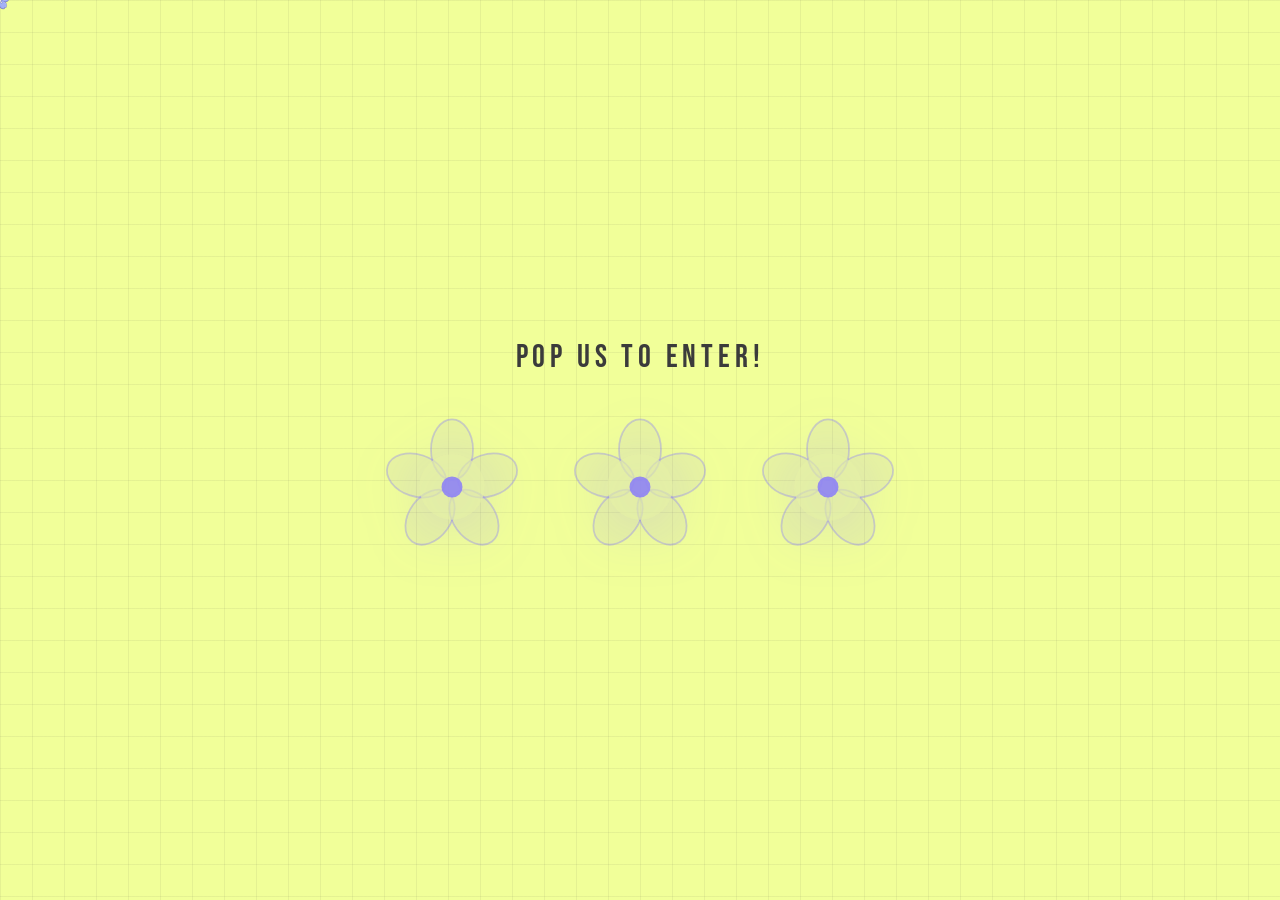
==== index.html @ 77f396ef "add portfolio" ====
<!DOCTYPE html>
<html lang="en">
<head>
  <link rel="icon" type="image/png" href="assets/logo_flower.png">
  <meta charset="UTF-8">
  <meta name="viewport" content="width=device-width, initial-scale=1.0, viewport-fit=cover">
  <title>Celine Tran</title>
  <link href="https://fonts.googleapis.com/css2?family=Bebas+Neue&family=Space+Grotesk:wght@300;400;500;600&display=swap" rel="stylesheet">
  <link rel="stylesheet" href="css/styles.css">
</head>
<body>
  <div id="cursor"></div>

  <div id="loader">
    <div class="loader-inner">
      <p class="loader-hint">pop us to enter!</p>
      <div class="balloons">

        <div class="balloon-wrap" data-index="0">
          <div class="balloon" id="b0">
            <svg viewBox="0 0 120 120" xmlns="http://www.w3.org/2000/svg">
              <g transform="translate(60,60)">
                <ellipse cx="0" cy="-32" rx="18" ry="26" fill="rgba(131,117,255,0.08)" stroke="rgba(131,117,255,0.35)" stroke-width="1.5"/>
                <ellipse cx="0" cy="-32" rx="18" ry="26" fill="rgba(131,117,255,0.08)" stroke="rgba(131,117,255,0.35)" stroke-width="1.5" transform="rotate(72)"/>
                <ellipse cx="0" cy="-32" rx="18" ry="26" fill="rgba(131,117,255,0.08)" stroke="rgba(131,117,255,0.35)" stroke-width="1.5" transform="rotate(144)"/>
                <ellipse cx="0" cy="-32" rx="18" ry="26" fill="rgba(131,117,255,0.08)" stroke="rgba(131,117,255,0.35)" stroke-width="1.5" transform="rotate(216)"/>
                <ellipse cx="0" cy="-32" rx="18" ry="26" fill="rgba(131,117,255,0.08)" stroke="rgba(131,117,255,0.35)" stroke-width="1.5" transform="rotate(288)"/>
                <circle cx="0" cy="0" r="28" fill="rgba(230,242,166,0.6)"/>
                <circle cx="0" cy="0" r="9" fill="rgba(131,117,255,0.8)"/>
              </g>
            </svg>
          </div>
          <div class="burst" id="burst0"></div>
        </div>

        <div class="balloon-wrap" data-index="1">
          <div class="balloon" id="b1">
            <svg viewBox="0 0 120 120" xmlns="http://www.w3.org/2000/svg">
              <g transform="translate(60,60)">
                <ellipse cx="0" cy="-32" rx="18" ry="26" fill="rgba(131,117,255,0.08)" stroke="rgba(131,117,255,0.35)" stroke-width="1.5"/>
                <ellipse cx="0" cy="-32" rx="18" ry="26" fill="rgba(131,117,255,0.08)" stroke="rgba(131,117,255,0.35)" stroke-width="1.5" transform="rotate(72)"/>
                <ellipse cx="0" cy="-32" rx="18" ry="26" fill="rgba(131,117,255,0.08)" stroke="rgba(131,117,255,0.35)" stroke-width="1.5" transform="rotate(144)"/>
                <ellipse cx="0" cy="-32" rx="18" ry="26" fill="rgba(131,117,255,0.08)" stroke="rgba(131,117,255,0.35)" stroke-width="1.5" transform="rotate(216)"/>
                <ellipse cx="0" cy="-32" rx="18" ry="26" fill="rgba(131,117,255,0.08)" stroke="rgba(131,117,255,0.35)" stroke-width="1.5" transform="rotate(288)"/>
                <circle cx="0" cy="0" r="28" fill="rgba(230,242,166,0.6)"/>
                <circle cx="0" cy="0" r="9" fill="rgba(131,117,255,0.8)"/>
              </g>
            </svg>
          </div>
          <div class="burst" id="burst1"></div>
        </div>

        <div class="balloon-wrap" data-index="2">
          <div class="balloon" id="b2">
            <svg viewBox="0 0 120 120" xmlns="http://www.w3.org/2000/svg">
              <g transform="translate(60,60)">
                <ellipse cx="0" cy="-32" rx="18" ry="26" fill="rgba(131,117,255,0.08)" stroke="rgba(131,117,255,0.35)" stroke-width="1.5"/>
                <ellipse cx="0" cy="-32" rx="18" ry="26" fill="rgba(131,117,255,0.08)" stroke="rgba(131,117,255,0.35)" stroke-width="1.5" transform="rotate(72)"/>
                <ellipse cx="0" cy="-32" rx="18" ry="26" fill="rgba(131,117,255,0.08)" stroke="rgba(131,117,255,0.35)" stroke-width="1.5" transform="rotate(144)"/>
                <ellipse cx="0" cy="-32" rx="18" ry="26" fill="rgba(131,117,255,0.08)" stroke="rgba(131,117,255,0.35)" stroke-width="1.5" transform="rotate(216)"/>
                <ellipse cx="0" cy="-32" rx="18" ry="26" fill="rgba(131,117,255,0.08)" stroke="rgba(131,117,255,0.35)" stroke-width="1.5" transform="rotate(288)"/>
                <circle cx="0" cy="0" r="29" fill="rgba(230,242,166,0.6)"/>
                <circle cx="0" cy="0" r="9" fill="rgba(131,117,255,0.8)"/>
              </g>
            </svg>
          </div>
          <div class="burst" id="burst2"></div>
        </div>

      </div>
    </div>

  <script src="js/main.js"></script>

</body>
</html>
---- css/styles.css ----
/* ============================================================
   CELINE TRAN — PORTFOLIO 2026
   styles.css — Shared Design System
   ============================================================ */

/* ── TOKENS ── */
:root {
  --brand1:  #8375FF;
  --brand2:  #E6F2A6;
  --brand3:  rgba(241,255,153,0.98);
  --light1:  #FFFFFF;
  --light2:  #F1FF99;
  --light3:  #EDEDF7;
  --light4:  #f8fcde;
  --dark1:   #3B3B3B;
  --dark2:   #7A7A7A;
  --bg:      #FAFAFA;
  --bebas:   'Bebas Neue', sans-serif;
  --grotesk: 'Space Grotesk', sans-serif;
  --radius:  100px;
  --gutter:  28px;
  --margin:  56px;
}

#elastic-canvas {
  position: absolute;
  inset: 0;
  width: 100%;
  height: 100%;
  pointer-events: none;
  z-index: 0;
}

/* ── RESET ── */
*, *::before, *::after { box-sizing: border-box; margin: 0; padding: 0; }
html { scroll-behavior: smooth; }
body {
  position: relative;
  min-height: 100vh;
  font-family: var(--grotesk);
  background: var(--bg);
  background-color: var(--light4);
  background-image:
    linear-gradient(rgba(59,59,59,0.07) 1px, transparent 1px),
    linear-gradient(90deg, rgba(59,59,59,0.07) 1px, transparent 1px);
  background-size: 32px 32px;
  color: var(--dark1);
  -webkit-font-smoothing: antialiased;
  cursor:none;
  overflow-x: hidden;
}

a, button, input, textarea, select, label {
  cursor: none;
}

/* ── CURSOR ── */
#cursor {
  display: none; /* hidden by default */
  position: fixed;
  top: 0; left: 0;
  width: 32px; height: 32px;
  pointer-events: none;
  z-index: 9999;
  transform: translate(-50%, -50%);
  background-image: url('../assets/cursor_flower.png');
  background-size: contain;
  background-repeat: no-repeat;
  background-position: center;
  transition: width  0.2s cubic-bezier(0.34,1.56,0.64,1),
              height 0.2s cubic-bezier(0.34,1.56,0.64,1);
}

@media (pointer: fine) {
  body, a, button, input, textarea, select, label {
    cursor: none;
  }
  #cursor { display: block; }
  #cursor.hover { width: 48px; height: 48px; }
  #cursor.press { width: 20px; height: 20px;
    transition: width  0.15s cubic-bezier(0.34,1.56,0.64,1),
                height 0.15s cubic-bezier(0.34,1.56,0.64,1); }
}

/* ── NAV ── */
nav {
  position: fixed;
  top: 0; left: 0; right: 0;
  z-index: 200;
  height: 4em;
  display: flex;
  align-items: center;
  padding: 0 var(--margin);
  background: #f8fcde;
  backdrop-filter: blur(12px);
  -webkit-backdrop-filter: blur(12px);
  border-bottom: 1px solid rgba(59,59,59,0.08);
  transition: background 0.3s ease;
   padding-top: env(safe-area-inset-top);
}
nav.scrolled {
  background: var(--brand3);
  box-shadow: 0 2px 20px rgba(59,59,59,0.06);
  -webkit-backdrop-filter: none; /* ADD THIS */
  backdrop-filter: none;         /* ADD THIS */
}
.nav-inner {
  width: 100%;
  display: flex;
  align-items: center;
  justify-content: space-between;
}
.nav-left  { display: flex; gap: var(--gutter); }
.nav-right { display: flex; gap: var(--gutter); }
.nav-logo {
  font-family: var(--bebas);
  font-size: 3em;
  font-weight: 500;
  letter-spacing: 0.12em;
  color: var(--dark1);
  text-decoration: none;
  position: absolute;
  left: 50%;
  transform: translateX(-50%);
}
.nav-link {
  font-family: var(--bebas);
  font-size: 2em;
  letter-spacing: 0.12em;
  color: var(--dark2);
  text-decoration: none;
  position: relative;
  transition: color 0.2s ease;
}
.nav-link::after {
  content: '';
  position: absolute;
  bottom: -2px; left: 0; right: 0;
  height: 1.5px;
  background: var(--brand1);
  transform: scaleX(0);
  transform-origin: left;
  transition: transform 0.2s cubic-bezier(0.34,1.56,0.64,1);
}
.nav-link:hover,
.nav-link.active           { color: var(--brand1); }
.nav-link:hover::after,
.nav-link.active::after    { transform: scaleX(1); }

/* ── HAMBURGER ── */
.hamburger {
  display: none;
  flex-direction: column;
  gap: 5px;
  background: none;
  border: none;
  padding: 4px;
  cursor: none;
  z-index: 200;
  position: relative;
}

@media (max-width: 1279px) {
  .hamburger {
    position: relative;
    z-index: 200;
  }
}

.hamburger span {
  display: block;
  width: 22px; height: 2px;
  background: var(--dark1);
  border-radius: 2px;
  transition: all 0.3s ease;
}
.hamburger.open span:nth-child(1) { transform: translateY(7px) rotate(45deg); }
.hamburger.open span:nth-child(2) { opacity: 0; }
.hamburger.open span:nth-child(3) { transform: translateY(-7px) rotate(-45deg); }

/* ── MOBILE MENU ── */
.mobile-menu {
  position: fixed;
  inset: 0;
  background: rgba(241,255,153,0.92); /* matches nav default */
  backdrop-filter: blur(12px);
  -webkit-backdrop-filter: blur(12px);
  z-index: 150; /* below hamburger z-index of 200 */
  display: flex;
  flex-direction: column;
  align-items: center;
  justify-content: center;
  gap: 32px;
  opacity: 0;
  pointer-events: none;
  transform: translateX(100%);
  transition: opacity 0.3s ease,
              transform 0.3s ease;
}
.mobile-menu.open {
  opacity: 1;
  pointer-events: all;
  transform: translateX(0);
}

.mobile-menu .close-btn {
  display: none;
}

.mobile-nav-link {
  font-family: var(--bebas);
  font-size: 40px;
  letter-spacing: 0.05em;
  color: var(--dark1);
  text-decoration: none;
  transition: color 0.2s ease;
}
.mobile-nav-link.active,
.mobile-nav-link:hover { color: var(--brand1); }

/* ── BUTTONS ── */
.btn {
  display: inline-flex;
  align-items: center;
  justify-content: center;
  gap: 8px;
  font-family: var(--grotesk);
  font-size: 13px;
  font-weight: 500;
  border: 2px solid transparent;
  border-radius: var(--radius);
  padding: 10px 24px;
  text-decoration: none;
  cursor: none;
  letter-spacing: 0.03em;
  transition: transform 0.2s cubic-bezier(0.34,1.56,0.64,1),
              box-shadow 0.2s cubic-bezier(0.34,1.56,0.64,1),
              filter 0.2s ease,
              background 0.2s ease;
}
.btn:hover  { transform: scale(1.06); filter: brightness(1.08); }
.btn:active { transform: scale(0.95);
  transition: transform 0.15s cubic-bezier(0.34,1.56,0.64,1); }

.btn-primary  { background: var(--brand1); color: white; border-color: var(--brand1); }
.btn-primary:hover  { box-shadow: 0 0 0 5px rgba(131,117,255,0.2), 0 8px 20px rgba(131,117,255,0.3); }
.btn-secondary { background: transparent; color: var(--brand1); border-color: var(--brand1); }
.btn-secondary:hover { background: var(--light3); box-shadow: 0 0 0 4px rgba(131,117,255,0.1); }
.btn-ghost { background: transparent; color: var(--dark2); border-color: #ddd; }
.btn-ghost:hover { color: var(--brand1); border-color: var(--brand1); }

/* ── CARDS ── */
.card {
  background: var(--light1);
  border-radius: 16px;
  overflow: hidden;
  border: 0.5px solid rgba(59,59,59,0.08);
  cursor: none;
  text-decoration: none;
  display: block;
  margin-bottom: var(--gutter);
  transform-style: preserve-3d;
  will-change: transform;
  transition: transform 0.3s ease, box-shadow 0.3s ease;
}
.card:hover { box-shadow: 0 24px 48px rgba(131,117,255,0.15); }
.card-thumb {
  aspect-ratio: 16/9;
  display: flex;
  align-items: center;
  justify-content: center;
  overflow: hidden;
  position: relative;
}
.card-thumb.v1 { background: linear-gradient(135deg, #EDEDF7, #E6F2A6); }
.card-thumb.v2 { background: linear-gradient(135deg, #E6F2A6, #F1FF99); }
.card-thumb.v3 { background: linear-gradient(135deg, #F1FF99, #EDEDF7); }
.card-thumb.v4 { background: linear-gradient(135deg, #EDEDF7, rgba(131,117,255,0.2)); }
.card-thumb-placeholder {
  font-family: var(--bebas);
  font-size: 13px;
  letter-spacing: 0.15em;
  color: var(--dark2);
  opacity: 0.5;
}
.card-thumb-overlay {
  position: absolute;
  inset: 0;
  background: rgba(131,117,255,0.1);
  opacity: 0;
  transition: opacity 0.3s ease;
}
.card:hover .card-thumb-overlay { opacity: 1; }
.card-body    { padding: 20px; }
.card-tag     { font-family: var(--grotesk); font-size: 10px; letter-spacing: 0.15em; text-transform: uppercase; color: var(--brand1); margin-bottom: 8px; }
.card-title   { font-family: var(--bebas); font-size: 22px; letter-spacing: 0.03em; color: var(--dark1); margin-bottom: 8px; line-height: 1.1; }
.card-desc    { font-family: var(--grotesk); font-size: 13px; color: var(--dark2); line-height: 1.6; }

/* ── PROJECT MODAL ── */
.project-modal {
  position: fixed; inset: 0;
  background: rgba(59,59,59,0.5);
  z-index: 500;
  display: flex; align-items: center; justify-content: center;
  padding: 24px;
  opacity: 0;
  pointer-events: none;
  transition: opacity 0.3s ease;
}
.project-modal.open { opacity: 1; pointer-events: all; }
.modal-box {
  background: white;
  border-radius: 16px;
  max-width: 720px; width: 100%;
  max-height: 85vh;
  overflow-y: auto;
  position: relative;
  transform: scale(0.92);
  transition: transform 0.3s cubic-bezier(0.34,1.56,0.64,1);
}
.project-modal.open .modal-box { transform: scale(1); }
.modal-thumb {
  aspect-ratio: 16/9; width: 100%;
  border-radius: 16px 16px 0 0;
  display: flex; align-items: center; justify-content: center;
}
.modal-thumb-text { font-family: var(--bebas); font-size: 16px; letter-spacing: 0.15em; color: var(--dark2); opacity: 0.5; }
.modal-content    { padding: 32px; }
.modal-tag        { font-family: var(--grotesk); font-size: 11px; letter-spacing: 0.15em; text-transform: uppercase; color: var(--brand1); margin-bottom: 8px; }
.modal-title      { font-family: var(--bebas); font-size: 36px; letter-spacing: 0.02em; margin-bottom: 20px; line-height: 1; }
.modal-section-label {
  font-family: var(--grotesk); font-size: 10px; letter-spacing: 0.2em; text-transform: uppercase;
  color: var(--brand1); margin-bottom: 8px; margin-top: 24px;
  padding-bottom: 8px; border-bottom: 1px solid var(--light3);
}
.modal-text  { font-family: var(--grotesk); font-size: 14px; color: var(--dark2); line-height: 1.7; margin-bottom: 16px; }
.modal-close {
  position: absolute; top: 16px; right: 16px;
  width: 36px; height: 36px; border-radius: 50%;
  background: rgba(255,255,255,0.9); border: 1px solid var(--light3);
  cursor: none; display: flex; align-items: center; justify-content: center;
  font-size: 18px; color: var(--dark1); line-height: 1;
  transition: background 0.2s ease;
}
.modal-close:hover { background: var(--light3); }

/* ── TOOLTIP ── */
.has-tooltip { position: relative; }
.tooltip {
  position: absolute;
  bottom: calc(100% + 8px); left: 50%;
  transform: translateX(-50%) translateY(4px);
  background: var(--dark1); color: white;
  font-family: var(--grotesk); font-size: 11px;
  padding: 4px 10px; border-radius: 4px;
  white-space: nowrap; opacity: 0; pointer-events: none;
  transition: opacity 0.2s ease, transform 0.2s ease;
}
.tooltip::after {
  content: ''; position: absolute;
  top: 100%; left: 50%; transform: translateX(-50%);
  border: 4px solid transparent; border-top-color: var(--dark1);
}
.has-tooltip:hover .tooltip { opacity: 1; transform: translateX(-50%) translateY(0); }

/* ── SECTION SHARED ── */
.section-eyebrow {
  font-family: var(--grotesk); font-size: 10px;
  letter-spacing: 0.25em; text-transform: uppercase;
  color: var(--brand1); margin-bottom: 8px;
}
.section-title {
  font-family: var(--bebas);
  font-size: clamp(32px, 5vw, 100px);
  letter-spacing: 0.02em; color: var(--dark1); line-height: 1;
}



/* ── FOOTER ── */
footer {
  position: relative;
  z-index: 1;
  background: var(--dark1);
  padding: 40px var(--margin);
  display: flex; justify-content: space-between;
  align-items: center; flex-wrap: wrap; gap: 16px;
}
.footer-logo  { font-family: var(--bebas); font-size: 20px; letter-spacing: 0.12em; color: rgba(255,255,255,0.5); }
.footer-copy  { font-family: var(--grotesk); font-size: 11px; color: rgba(255,255,255,0.25); letter-spacing: 0.08em; }
.footer-links { display: flex; gap: 24px; }
.footer-link  {
  font-family: var(--grotesk); font-size: 11px;
  letter-spacing: 0.1em; text-transform: uppercase;
  color: rgba(255,255,255,0.35); text-decoration: none;
  cursor: none; transition: color 0.2s ease;
}
.footer-link:hover { color: var(--brand2); }

/* ── ANIMATIONS ── */
@keyframes fadeUp {
  from { opacity: 0; transform: translateY(24px); }
  to   { opacity: 1; transform: translateY(0); }
}
@keyframes blink {
  0%,100% { opacity: 1; } 50% { opacity: 0; }
}
@keyframes scrollPulse {
  0%,100% { width: 40px; opacity: 0.4; }
  50%     { width: 60px; opacity: 1; }
}
.fade-up {
  opacity: 0; transform: translateY(24px);
  transition: opacity 0.5s ease,
              transform 0.5s cubic-bezier(0.34,1.56,0.64,1);
}
.fade-up.visible { opacity: 1; transform: translateY(0); }

/* ════════════════════════
   PAGE: HOME (home.html)
═══════════════════════════ */
.page-wrap {
  position: relative;
  min-height: 100%;
}

.page-decos {
  position: absolute;
  inset: 0;
  pointer-events: none;
  z-index: 0;
  overflow: hidden;
}

.deco { position: absolute; border-radius: 50%; pointer-events: none; }
.deco-1 { width:600px; height:600px; background:radial-gradient(circle,rgba(131,117,255,0.25) 0%,transparent 70%); top:0; right:-150px; }
.deco-2 { width:500px; height:500px; background:radial-gradient(circle,rgba(219, 235, 133, 0.45) 0%,transparent 70%); top:15%; left:-100px; }
.deco-3 { width:500px; height:500px; background:radial-gradient(circle,rgba(131,117,255,0.22) 0%,transparent 70%); top:35%; right:5%; }
.deco-4 { width:500px; height:500px; background:radial-gradient(circle,rgba(230,242,166,0.40) 0%,transparent 70%); top:55%; left:10%; }
.deco-5 { width:500px; height:500px; background:radial-gradient(circle,rgba(131,117,255,0.22) 0%,transparent 70%); top:70%; right:-100px; }
.deco-6 { width:500px; height:500px; background:radial-gradient(circle,rgba(230,242,166,0.45) 0%,transparent 70%); top:88%; left:5%; }

.hero {
  min-height: 100vh;
  overflow: visible;
  display: flex; 
  flex-direction: column; 
  justify-content: center;
  padding: 80px var(--margin) 60px;
  position: relative; 
  background: transparent;
  
}


.hero-eyebrow       { font-family:var(--grotesk);font-size:1.5dm;letter-spacing:0.25em;text-transform:uppercase;color:var(--brand1);margin-bottom:20px;opacity:0;animation:fadeUp 0.6s ease forwards 0.2s; }
.hero-headline      { font-family:var(--bebas);font-size:clamp(3em,10vw,10em);line-height:0.95;letter-spacing:0.01em;color:var(--dark1);margin-bottom:20px;opacity:0;animation:fadeUp 0.6s ease forwards 0.35s; }
.hero-headline .typewriter { color:var(--brand1);display:inline-block;min-width:200px; }
.hero-headline .typewriter::after { content:'|';animation:blink 0.7s step-end infinite;color:var(--brand1);margin-left:2px; }
.hero-sub           { font-family:var(--grotesk);font-size:16px;line-height:1.7;color:var(--dark2);max-width:480px;margin-bottom:48px;opacity:0;animation:fadeUp 0.6s ease forwards 0.5s; }
.hero-actions       { display:flex;gap:16px;align-items:center;flex-wrap:wrap;opacity:0;animation:fadeUp 0.6s ease forwards 0.65s; }
.hero-scroll {
  position: absolute;
  bottom: 20px;
  left: 0;
  right: 0;
  margin: 0 auto;
  width: fit-content;
  display: flex;
  flex-direction: column;
  align-items: center;
  gap: 8px;
  font-family: var(--grotesk);
  font-size: 10px;
  letter-spacing: 0.2em;
  text-transform: uppercase;
  color: var(--dark2);
  opacity: 0;
  animation: fadeUp 0.6s ease forwards 0.9s;
  white-space: nowrap;
}

@keyframes scrollPulse {
  0%, 100% { opacity: 0.3; transform: scaleY(1); }
  50%       { opacity: 1;   transform: scaleY(1.2); }
}

.scroll-arrow {
  color: var(--dark2);
  animation: bounceDown 1.5s ease-in-out infinite;
}

@keyframes bounceDown {
  0%, 100% { transform: translateY(0); }
  50%       { transform: translateY(5px); }
}

.section-header     { padding:80px var(--margin) 48px; background:transparent; }
.projects-grid      { padding:0 var(--margin) 100px; background:transparent; }
.grid-staggered     { display:grid;grid-template-columns:1fr 1fr;gap:var(--gutter);position:relative; }
.grid-staggered .card-col-right { margin-top: calc(var(--gutter) * 8); }

/* ════════════════════════
   PAGE: WORK (work.html)
═══════════════════════════ */
.work-header {
  z-index: 2;   
  isolation: isolate;
  background: var(--brand1);
  padding: 50px var(--margin) 60px;
  position: relative; 
  overflow: hidden;
}

.work-header .section-eyebrow { color: var(--dark1); }
.work-header .section-title   { color:var(--brand2); }
.work-header p { font-family:var(--grotesk);font-size:15px;color:rgba(255,255,255,0.55);max-width:480px;line-height:1.7;margin-top:20px; }
.work-grid       { padding:60px var(--margin) 100px; }
.work-grid-inner { display:grid;grid-template-columns:1fr 1fr;gap:var(--gutter); }

/* ════════════════════════
   PAGE: ABOUT (about.html)
═══════════════════════════ */
.about-hero { 
  background: var(--light2);
  padding: 80px var(--margin);
  display: grid;
  gap: 60px;
  position: relative; 
  align-items: center;
  grid-template-columns: 320px 1fr;
}
@media (max-width: 639px) {
  .about-hero { grid-template-columns:1fr; }
}
.about-photo-wrap {
   position: relative;
  z-index: 2;
  width: 100%;
  max-width: 320px;
  margin: 0 auto;
  flex-shrink: 0;
}

.about-photo {
  width: 100%;
  height: auto;
  border-radius: 16px;
  display: block;
}

.about-text {
  position: relative;
  z-index: 2;
}

.about-text .section-eyebrow { margin-bottom:12px; }
.about-text .section-title   { margin-bottom:24px; }
.about-bio    { font-family:var(--grotesk);font-size:15px;color:var(--dark2);line-height:1.8;margin-bottom:20px; }
.about-actions{ display:flex;gap:16px;margin-top:32px;flex-wrap:wrap; }
.about-body   { padding:80px var(--margin) 100px; }
.about-grid   { display:grid;grid-template-columns:1fr 1fr;gap:60px;margin-bottom:80px; }
.about-section-label { font-family:var(--bebas);font-size:28px;letter-spacing:0.03em;color:var(--dark1);margin-bottom:24px;padding-bottom:12px;border-bottom:2px solid var(--brand1); }
.skill-list { list-style:none;display:flex;flex-wrap:wrap;gap:10px; position: relative; }
.skill-tag  { font-family:var(--grotesk);font-size:12px;font-weight:500;padding:6px 14px;border-radius:var(--radius);background:var(--light3);color:var(--dark1);border:1px solid transparent;transition:all 0.2s ease; }
.skill-tag:hover { background:var(--brand1);color:white; }
.edu-item   { margin-bottom:20px;padding-bottom:20px;border-bottom:1px solid var(--brand1); }
.edu-item:last-child { border-bottom:none; }
.edu-year   { font-family:var(--grotesk);font-size:11px;letter-spacing:0.15em;color:var(--brand1);text-transform:uppercase;margin-bottom:4px; }
.edu-title  { font-family:var(--bebas);font-size:18px;letter-spacing:0.03em;color:var(--dark1);margin-bottom:2px; }
.edu-place  { font-family:var(--grotesk);font-size:13px;color:var(--dark2); }
.statement-block {
  background:var(--dark1); border-radius:16px; padding:48px;
  position:relative; overflow:hidden; margin-bottom:60px;
  width: 100%;    
  max-width: 100%; 
}
.statement-block::before {
  content:'"'; position:absolute; font-family:var(--bebas); font-size:240px;
  color:rgba(255,255,255,0.04); top:-40px;left:24px; line-height:1; pointer-events:none;
}
.statement-text { font-family:var(--grotesk);font-size:18px;color:rgba(255,255,255,0.85);line-height:1.8;max-width:100%;position:relative;z-index:1; }
.statement-attr { font-family:var(--grotesk);font-size:11px;letter-spacing:0.2em;text-transform:uppercase;color:var(--brand2);margin-top:24px; }

/* ════════════════════════════
   PAGE: CREATIVE (creative.html)
══════════════════════════════ */
 .creative-header .section-eyebrow
  {
    color: var(--brand1);
  }
.creative-header { 
  overflow: hidden;
   position: relative;
  z-index: 1;
  background:var(--brand2);
  padding:50px var(--margin) 60px; }
  .creative-header .section-eyebrow,
.creative-header .section-title,
.creative-header p {
  position: relative;
  z-index: 2;
}
.creative-header .section-title { color:var(--dark1); }
.creative-header p { font-family:var(--grotesk);font-size:15px;color:var(--dark1);opacity:0.7;max-width:480px;line-height:1.7;margin-top:20px; }
.creative-grid { padding:60px var(--margin) 100px;display:grid;grid-template-columns:repeat(3,1fr);gap:var(--gutter); }
.creative-card { background:white;border-radius:16px;overflow:hidden;border:0.5px solid rgba(59,59,59,0.08);cursor:none;text-decoration:none;display:block;transition:transform 0.3s ease,box-shadow 0.3s ease; }
.creative-card:hover { transform:translateY(-4px);box-shadow:0 16px 32px rgba(59,59,59,0.1); }
.creative-thumb { aspect-ratio:4/3;display:flex;align-items:center;justify-content:center; }
.creative-thumb.ct1 { background:linear-gradient(135deg,#EDEDF7,#E6F2A6); }
.creative-thumb.ct2 { background:linear-gradient(135deg,#F1FF99,#EDEDF7); }
.creative-thumb.ct3 { background:linear-gradient(135deg,#E6F2A6,rgba(131,117,255,0.15)); }
.creative-thumb.ct4 { background:linear-gradient(135deg,rgba(131,117,255,0.1),#F1FF99); }
.creative-thumb.ct5 { background:linear-gradient(135deg,#EDEDF7,#F1FF99); }
.creative-thumb.ct6 { background:linear-gradient(135deg,#E6F2A6,#EDEDF7); }
.creative-thumb span { font-family:var(--bebas);font-size:12px;letter-spacing:0.15em;color:var(--dark2);opacity:0.5; }
.creative-body { padding:16px 20px 20px; }
.creative-tag   { font-family:var(--grotesk);font-size:10px;letter-spacing:0.15em;text-transform:uppercase;color:var(--brand1);margin-bottom:6px; }
.creative-title { font-family:var(--bebas);font-size:18px;letter-spacing:0.03em;color:var(--dark1); }

.contact-hero-text {
  position: relative;
  z-index: 2;
}
/* ════════════════════════════
   PAGE: CONTACT (contact.html)
══════════════════════════════ */
.contact-hero {
  background:var(--brand1);
  padding:80px var(--margin) 60px;
  position:relative; overflow:hidden;
}
.contact-hero::before {
  content:'';position:absolute;width:500px;height:500px;border-radius:50%;
  background:radial-gradient(circle,rgba(255,255,255,0.08) 0%,transparent 70%);
  top:-100px;right:-100px;
}
.contact-hero .section-eyebrow { color:rgba(255,255,255,0.6); }
.contact-hero .section-title   { color:white; }
.contact-hero p { font-family:var(--grotesk);font-size:15px;color:rgba(255,255,255,0.65);max-width:420px;line-height:1.7;margin-top:20px; }
.contact-body {
  padding: 80px var(--margin) 100px;
  display: flex;
  flex-direction: column;
  max-width: 600px;
}
.contact-form-title { font-family:var(--bebas);font-size:28px;letter-spacing:0.03em;color:var(--dark1);margin-bottom:32px; }
.form-group  { display:flex;flex-direction:column;gap:6px;margin-bottom:20px; }
.form-label  { font-family:var(--grotesk);font-size:10px;letter-spacing:0.15em;text-transform:uppercase;color:var(--dark2);font-weight:500; }
.form-input,
.form-textarea {
  font-family:var(--grotesk);font-size:14px;padding:12px 16px;
  background:white;color:var(--dark1);border:1.5px solid #ddd;
  border-radius:8px;outline:none;width:100%;
  transition:border-color 0.15s ease,box-shadow 0.15s ease;
}
.form-input:focus,
.form-textarea:focus { border-color:var(--brand1);box-shadow:0 0 0 3px rgba(131,117,255,0.15); }
.form-textarea { resize:vertical;min-height:140px; }
.form-success { display:none;padding:16px 20px;background:rgba(131,117,255,0.08);border:1px solid var(--brand1);border-radius:8px;font-family:var(--grotesk);font-size:13px;color:var(--brand1);margin-top:16px; }
.contact-info-title { font-family:var(--bebas);font-size:28px;letter-spacing:0.03em;margin-bottom:32px; }
.contact-link-item { display:flex;align-items:center;gap:16px;padding:16px 0;border-bottom:1px solid var(--light3);text-decoration:none;color:var(--dark1);transition:color 0.2s ease;cursor:none; }
.contact-link-item:hover { color:var(--brand1); }
.contact-link-icon { width:40px;height:40px;border-radius:50%;background:var(--light3);display:flex;align-items:center;justify-content:center;flex-shrink:0;transition:background 0.2s ease; }
.contact-link-item:hover .contact-link-icon { background:var(--brand1); }
.contact-link-icon svg { width:18px;height:18px;stroke:var(--dark1);fill:none;stroke-width:1.5;stroke-linecap:round;stroke-linejoin:round;transition:stroke 0.2s ease; }
.contact-link-item:hover .contact-link-icon svg { stroke:white; }
.contact-link-label { font-family:var(--grotesk);font-size:11px;letter-spacing:0.1em;text-transform:uppercase;color:var(--dark2);margin-bottom:2px; }
.contact-link-value { font-family:var(--grotesk);font-size:14px;font-weight:500; }

/* ── RESPONSIVE ── */
@media (max-width: 1279px) {
  :root { --margin:20px; --gutter:20px; }
  .nav-left, .nav-right { display:none; }
  .hamburger { display:flex; }
  .nav-logo  { position:static; transform:none; }
  .nav-inner { justify-content:space-between; }
  .contact-body { grid-template-columns:1fr; gap:48px; }
  .creative-grid { grid-template-columns:1fr 1fr; }
}
@media (max-width: 639px) {
  :root { --margin:16px; --gutter:16px; }
  .grid-staggered { grid-template-columns:1fr; }
  .grid-staggered .card-col-right { margin-top:0; }
  .work-grid-inner { grid-template-columns:1fr; }
  .about-grid  { grid-template-columns:1fr; gap:40px; }
  .creative-grid { grid-template-columns:1fr; }
  .hero-headline { font-size:52px; }
  .statement-block { padding:32px 24px; }
  .statement-text  { font-size:15px; }
  footer { flex-direction:column; align-items:flex-start; gap:12px; }
}

/* ── LOADER ── */
#loader {
  position: fixed;
  inset: 0;
  background-color: var(--light2);
  background-image:
    linear-gradient(rgba(59,59,59,0.07) 1px, transparent 1px),
    linear-gradient(90deg, rgba(59,59,59,0.07) 1px, transparent 1px);
  background-size: 32px 32px;
  z-index: 9000;
  display: flex;
  align-items: center;
  justify-content: center;
  transition: opacity 0.6s ease, visibility 0.6s ease;
}
#loader.hidden {
  opacity: 0;
  visibility: hidden;
  pointer-events: none;
}
.loader-inner {
  display: flex;
  flex-direction: column;
  align-items: center;
  gap: 40px;
}
.loader-hint {
  font-family: var(--bebas);
  font-size: 2em;
  letter-spacing: 0.15em;
  color: var(--dark1);
  text-transform: uppercase;
  animation: fadeUp 0.6s ease forwards;
}
.balloons {
  display: flex;
  align-items: flex-end;
  gap: 48px;
}
.balloon-wrap {
  display: flex;
  flex-direction: column;
  align-items: center;
  position: relative;
}
.balloon {
  width: 140px;
  cursor: none;
  animation: floatBalloon 3s ease-in-out infinite;
  transition: transform 0.1s ease;
  filter: drop-shadow(0 8px 24px rgba(131,117,255,0.25));
}
.balloon-wrap:nth-child(2) .balloon { animation-delay: -1s; }
.balloon-wrap:nth-child(3) .balloon { animation-delay: -2s; }
.balloon:hover { transform: scale(1.08); filter: drop-shadow(0 12px 32px rgba(131,117,255,0.4)); }
.balloon:active { transform: scale(0.95); }
.string {
  width: 2px;
  height: 80px;
  background: linear-gradient(to bottom, #8375FF, rgba(131,117,255,0.2));
  border-radius: 2px;
  animation: swayString 3s ease-in-out infinite;
  transform-origin: top center;
}
.balloon-wrap:nth-child(2) .string { animation-delay: -1s; }
.balloon-wrap:nth-child(3) .string { animation-delay: -2s; }

.balloon.popped {
  animation: none;
  visibility: hidden;
}
.string.popped {
  visibility: hidden;
}

/* Burst particles */
.burst {
  position: absolute;
  top: 50%;
  left: 50%;
  transform: translate(-50%, -50%);
  pointer-events: none;
}
.burst-particle {
  position: absolute;
  width: 10px;
  height: 10px;
  border-radius: 50%;
  animation: burstOut 0.5s ease-out forwards;
}

@keyframes floatBalloon {
  0%, 100% { transform: translateY(0) rotate(-2deg); }
  50%       { transform: translateY(-20px) rotate(2deg); }
}
@keyframes swayString {
  0%, 100% { transform: skewX(-3deg); }
  50%       { transform: skewX(3deg); }
}
@keyframes burstOut {
  0%   { transform: translate(0, 0) scale(1); opacity: 1; }
  100% { transform: translate(var(--tx), var(--ty)) scale(0); opacity: 0; }
}

    .contact-hero {
      position: relative;
      overflow: hidden;
      min-height: 40vh;
      display: flex;
      flex-direction: column;
      justify-content: center;
      background: var(--brand1);
      padding: 80px var(--margin) 60px;
    }

    .petal {
      position: absolute;
      pointer-events: none;
      opacity: 0;
      z-index: 1; 
      animation: petalFloat linear infinite;
    }
    @keyframes petalFloat {
      0%   { transform: translateY(100%) rotate(0deg);   opacity: 0; }
      10%  { opacity: 0.5; }
      90%  { opacity: 0.5; }
      100% { transform: translateY(-120px) rotate(720deg); opacity: 0; }
    }
.home-contact-tagline {
  font-family: var(--bebas);
  font-size: clamp(40px, 6vw, 80px);
  letter-spacing: 0.02em;
  color: white;
  line-height: 1;
  padding: 0 var(--margin);
  margin-top: 60px;
  text-align: center;
}

.home-contact-tagline span {
  color: var(--brand2);
}

.home-contact-copy {
  font-family: var(--grotesk);
  font-size: 11px;
  color: rgba(255, 255, 255, 0.3);
  letter-spacing: 0.08em;
  padding: 0 var(--margin);
  margin-top: 40px;
  text-align: right;
}
    .contact-tagline {
      font-family: var(--bebas);
      font-size: clamp(40px, 6vw, 80px);
      line-height: 1;
      letter-spacing: 0.02em;
      color: white;
      margin-bottom: 16px;
      opacity: 0;
      animation: fadeUp 0.6s ease forwards 0.15s;
    }
    .contact-tagline span { color: var(--light2); }

    /* ── LINKS + FLOWER LAYOUT ── */
    .contact-body-wrap {
      padding: 50px var(--margin) 20px;
      display: grid;
      grid-template-columns: 1fr 1fr;
      gap: 60px;
      align-items: center;
    }

   

    .contact-info-title {
      font-family: var(--grotesk);
      font-size: 1em;
      text-transform: uppercase;
      letter-spacing: 0.03em;
      color: var(--dark1);
      margin-bottom: 32px;
      opacity: 0;
      animation: fadeUp 0.5s ease forwards 0.3s;
    }

    .contact-link-item {
      display: flex;
      align-items: center;
      gap: 20px;
      padding: 20px 24px;
      border-radius: 16px;
      text-decoration: none;
      color: var(--dark1);
      margin-bottom: 12px;
      background: white;
      border: 1.5px solid transparent;
      position: relative;
      overflow: hidden;
      opacity: 0;
      transform: translateY(16px);
      transition: border-color 0.25s ease,
                  box-shadow 0.25s ease,
                  transform 0.25s cubic-bezier(0.34,1.56,0.64,1);
    }
    .contact-link-item.visible {
      opacity: 1;
      transform: translateY(0);
    }
    .contact-link-item::before {
      content: '';
      position: absolute;
      inset: 0;
      background: linear-gradient(135deg, rgba(131,117,255,0.05), rgba(230,242,166,0.12));
      opacity: 0;
      transition: opacity 0.25s ease;
    }
    .contact-link-item:hover {
      border-color: var(--brand1);
      box-shadow: 0 8px 32px rgba(131,117,255,0.15);
      transform: translateY(-3px) scale(1.01);
    }
    .contact-link-item:hover::before { opacity: 1; }
    .contact-link-item:active {
      transform: scale(0.98);
      transition: transform 0.1s ease;
    }

    .contact-link-icon {
      width: 48px; height: 48px;
      border-radius: 50%;
      background: var(--light3);
      display: flex;
      align-items: center;
      justify-content: center;
      flex-shrink: 0;
      position: relative;
      z-index: 1;
      transition: background 0.25s ease,
                  transform 0.25s cubic-bezier(0.34,1.56,0.64,1);
    }
    .contact-link-item:hover .contact-link-icon {
      background: var(--brand1);
      transform: rotate(10deg) scale(1.1);
    }
    .contact-link-icon svg {
      width: 20px; height: 20px;
      stroke: var(--dark1);
      fill: none;
      stroke-width: 1.5;
      stroke-linecap: round;
      stroke-linejoin: round;
      transition: stroke 0.25s ease;
    }
    .contact-link-item:hover .contact-link-icon svg { stroke: white; }

    .contact-link-text { position: relative; z-index: 1; flex: 1; }
    .contact-link-label {
      font-family: var(--grotesk);
      font-size: 10px;
      letter-spacing: 0.15em;
      text-transform: uppercase;
      color: var(--dark2);
      margin-bottom: 3px;
      transition: color 0.25s ease;
    }
    .contact-link-item:hover .contact-link-label { color: var(--dark1); }
    .contact-link-value {
      font-family: var(--grotesk);
      font-size: 15px;
      font-weight: 500;
    }

    .contact-link-arrow {
      font-size: 18px;
      opacity: 0;
      transform: translateX(-8px);
      transition: opacity 0.25s ease,
                  transform 0.25s cubic-bezier(0.34,1.56,0.64,1);
      position: relative;
      z-index: 1;
      color: var(--brand1);
      flex-shrink: 0;
    }
    .contact-link-item:hover .contact-link-arrow {
      opacity: 1;
      transform: translateX(0);
    }

    /* ── FLOWER COLUMN ── */
    .contact-flower-col {
      position: relative;
      height: 460px;
      display: flex;
      align-items: center;
      justify-content: center;
    }

    #contact-flower-canvas {
      width: 100%;
      height: 100%;
      display: block;
    }

    /* hide flower col on small screens */
    @media (max-width: 900px) {
      .contact-body-wrap {
        grid-template-columns: 1fr;
      }
      .contact-flower-col { display: none; }
    }
  
.creative-grid-staggered {
  display: grid;
  grid-template-columns: 1fr 1fr;
  gap: var(--gutter);
  padding: 60px var(--margin) 100px;
}
.creative-col-right {
  margin-top: calc(var(--gutter) * 8);
}

@media (max-width: 639px) {
  .creative-grid-staggered { grid-template-columns: 1fr; }
  .creative-col-right { margin-top: 0; }
}

.grid-two {
  display: grid;
  grid-template-columns: 1fr 1fr;
  gap: var(--gutter);
}

.all-work-wrap {
  display: flex;
  justify-content: center;
  padding-top: 30px;
  padding-bottom: 100px;
}

.btn-all-work {
 display: inline-flex;
  align-items: center;
  gap: 10px;
  font-family: var(--grotesk);
  font-size: 16px; 
  padding: 14px 36px; 
  font-weight: 500;
  letter-spacing: 0.03em;
  color: var(--dark1);
  text-decoration: none;
  border-radius: var(--radius);
  border: 2px solid var(--dark1);
  background: transparent;
  position: relative;
  overflow: hidden;
  transition: transform 0.2s cubic-bezier(0.34,1.56,0.64,1),
              box-shadow 0.2s cubic-bezier(0.34,1.56,0.64,1),
              filter 0.2s ease,
              background 0.2s ease;
}

.btn-all-work:hover {
  border-color: var(--brand1);
  color: var(--brand1);
  transform: scale(1.06);
  filter: brightness(1.08);
  box-shadow: 0 0 0 5px rgba(131,117,255,0.2), 0 8px 20px rgba(131,117,255,0.3);
}

.btn-all-work:active {
  transform: scale(0.95);
  transition: transform 0.15s cubic-bezier(0.34,1.56,0.64,1);
}

.btn-all-work-text,
.btn-all-work-flower {
  position: relative;
  z-index: 1;
}

.btn-all-work-flower {
  display: inline-block;
  transition: transform 0.4s cubic-bezier(0.34,1.56,0.64,1);
}

.btn-all-work:hover .btn-all-work-flower {
  transform: rotate(180deg) scale(1.3);
}

@media (max-width: 639px) {
  .grid-two { grid-template-columns: 1fr; }
}




/* ── HOME CONTACT / FOOTER REPLACEMENT ── */
.home-contact {
 
  position: relative;
  z-index: 1;
}

.home-contact .contact-info-title {
  color: white;
}

.home-contact-copy {
  font-family: var(--grotesk);
  font-size: 11px;
  color: rgba(255, 255, 255, 0.3);
  letter-spacing: 0.08em;
  margin-top: 40px;
}

/* ── BODY COLOUR TRANSITION ── */
body {
  transition: background-color 0.8s ease;
}

body.contact-visible {
  background-color: var(--brand1);
  background-image:
    linear-gradient(rgb(252 251 251 / 7%) 1px, transparent 1px),
    linear-gradient(90deg, rgb(255 255 255 / 7%) 1px, transparent 1px);
}

@media (max-width: 900px) {
  .home-contact .contact-flower-col { display: none; }
  .home-contact .contact-body-wrap  { grid-template-columns: 1fr; }
}

.home-contact .contact-flower-col {
  height: 460px;
}

#contact-flower-canvas {
  width: 100%;
  height: 100%;
  display: block;
}

/* ── CONTACT DIVIDER MARQUEE ── */
.contact-divider {
  overflow: hidden;
  width: 100%;
  padding: 28px 0;
  background: transparent;
}

.contact-divider-track {
  display: flex;
  align-items: center;
  width: max-content;
  animation: marqueeScroll 60s linear infinite;
}

.contact-divider-track:hover {
  animation-play-state: paused;
}

.contact-divider-item {
 font-family: var(--bebas);
  font-size: clamp(48px, 7vw, 96px);
  letter-spacing: 0.04em;
  color: var(--dark1);
  white-space: nowrap;
  padding: 0 32px;
  display: flex;
  align-items: center;
  gap: 20px;
  transition: color 0.8s ease;
}

.contact-divider-flower {
   display: inline-block;
   color:var(--brand1);
  font-size: 0.65em;
  animation: flowerSpin 4s linear infinite;
  transition: color 0.8s ease;
}

body.contact-visible .contact-divider-item {
  color: rgba(255, 255, 255, 0.558);
}

body.contact-visible .contact-divider-flower {
  color: var(--light2);
}
@keyframes marqueeScroll {
  0%   { transform: translateX(0); }
  100% { transform: translateX(-50%); }
}

@keyframes flowerSpin {
  0%   { transform: rotate(0deg); }
  100% { transform: rotate(360deg); }
}
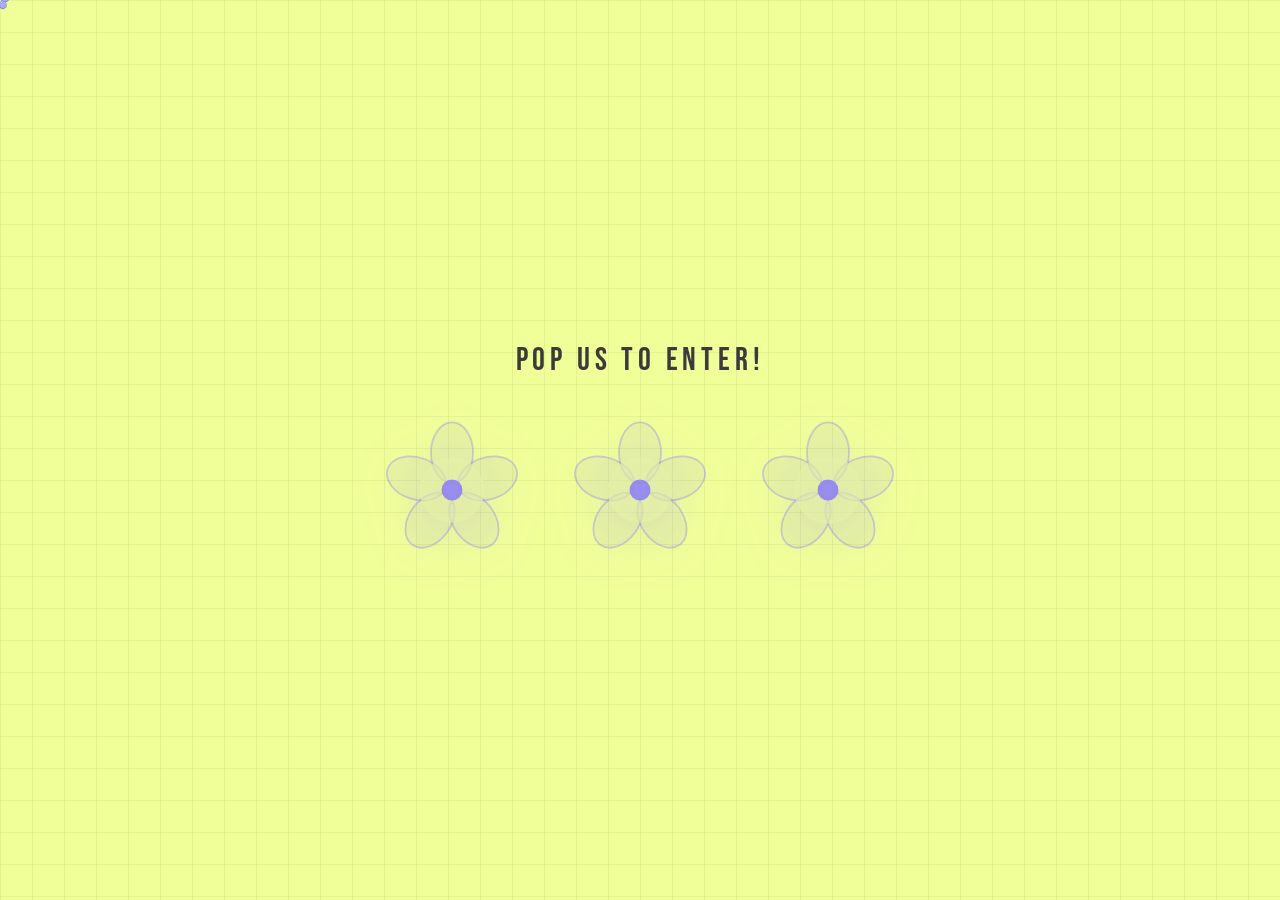
==== commit 6d02f0bd: "reformat documents" ====
--- a/index.html
+++ b/index.html
@@ -1,76 +1,96 @@
-<!DOCTYPE html>
-<html lang="en">
-<head>
-  <link rel="icon" type="image/png" href="assets/logo_flower.png">
-  <meta charset="UTF-8">
-  <meta name="viewport" content="width=device-width, initial-scale=1.0, viewport-fit=cover">
-  <title>Celine Tran</title>
-  <link href="https://fonts.googleapis.com/css2?family=Bebas+Neue&family=Space+Grotesk:wght@300;400;500;600&display=swap" rel="stylesheet">
-  <link rel="stylesheet" href="css/styles.css">
-</head>
-<body>
-  <div id="cursor"></div>
-
-  <div id="loader">
-    <div class="loader-inner">
-      <p class="loader-hint">pop us to enter!</p>
-      <div class="balloons">
-
-        <div class="balloon-wrap" data-index="0">
-          <div class="balloon" id="b0">
-            <svg viewBox="0 0 120 120" xmlns="http://www.w3.org/2000/svg">
-              <g transform="translate(60,60)">
-                <ellipse cx="0" cy="-32" rx="18" ry="26" fill="rgba(131,117,255,0.08)" stroke="rgba(131,117,255,0.35)" stroke-width="1.5"/>
-                <ellipse cx="0" cy="-32" rx="18" ry="26" fill="rgba(131,117,255,0.08)" stroke="rgba(131,117,255,0.35)" stroke-width="1.5" transform="rotate(72)"/>
-                <ellipse cx="0" cy="-32" rx="18" ry="26" fill="rgba(131,117,255,0.08)" stroke="rgba(131,117,255,0.35)" stroke-width="1.5" transform="rotate(144)"/>
-                <ellipse cx="0" cy="-32" rx="18" ry="26" fill="rgba(131,117,255,0.08)" stroke="rgba(131,117,255,0.35)" stroke-width="1.5" transform="rotate(216)"/>
-                <ellipse cx="0" cy="-32" rx="18" ry="26" fill="rgba(131,117,255,0.08)" stroke="rgba(131,117,255,0.35)" stroke-width="1.5" transform="rotate(288)"/>
-                <circle cx="0" cy="0" r="28" fill="rgba(230,242,166,0.6)"/>
-                <circle cx="0" cy="0" r="9" fill="rgba(131,117,255,0.8)"/>
-              </g>
-            </svg>
-          </div>
-          <div class="burst" id="burst0"></div>
-        </div>
-
-        <div class="balloon-wrap" data-index="1">
-          <div class="balloon" id="b1">
-            <svg viewBox="0 0 120 120" xmlns="http://www.w3.org/2000/svg">
-              <g transform="translate(60,60)">
-                <ellipse cx="0" cy="-32" rx="18" ry="26" fill="rgba(131,117,255,0.08)" stroke="rgba(131,117,255,0.35)" stroke-width="1.5"/>
-                <ellipse cx="0" cy="-32" rx="18" ry="26" fill="rgba(131,117,255,0.08)" stroke="rgba(131,117,255,0.35)" stroke-width="1.5" transform="rotate(72)"/>
-                <ellipse cx="0" cy="-32" rx="18" ry="26" fill="rgba(131,117,255,0.08)" stroke="rgba(131,117,255,0.35)" stroke-width="1.5" transform="rotate(144)"/>
-                <ellipse cx="0" cy="-32" rx="18" ry="26" fill="rgba(131,117,255,0.08)" stroke="rgba(131,117,255,0.35)" stroke-width="1.5" transform="rotate(216)"/>
-                <ellipse cx="0" cy="-32" rx="18" ry="26" fill="rgba(131,117,255,0.08)" stroke="rgba(131,117,255,0.35)" stroke-width="1.5" transform="rotate(288)"/>
-                <circle cx="0" cy="0" r="28" fill="rgba(230,242,166,0.6)"/>
-                <circle cx="0" cy="0" r="9" fill="rgba(131,117,255,0.8)"/>
-              </g>
-            </svg>
-          </div>
-          <div class="burst" id="burst1"></div>
-        </div>
-
-        <div class="balloon-wrap" data-index="2">
-          <div class="balloon" id="b2">
-            <svg viewBox="0 0 120 120" xmlns="http://www.w3.org/2000/svg">
-              <g transform="translate(60,60)">
-                <ellipse cx="0" cy="-32" rx="18" ry="26" fill="rgba(131,117,255,0.08)" stroke="rgba(131,117,255,0.35)" stroke-width="1.5"/>
-                <ellipse cx="0" cy="-32" rx="18" ry="26" fill="rgba(131,117,255,0.08)" stroke="rgba(131,117,255,0.35)" stroke-width="1.5" transform="rotate(72)"/>
-                <ellipse cx="0" cy="-32" rx="18" ry="26" fill="rgba(131,117,255,0.08)" stroke="rgba(131,117,255,0.35)" stroke-width="1.5" transform="rotate(144)"/>
-                <ellipse cx="0" cy="-32" rx="18" ry="26" fill="rgba(131,117,255,0.08)" stroke="rgba(131,117,255,0.35)" stroke-width="1.5" transform="rotate(216)"/>
-                <ellipse cx="0" cy="-32" rx="18" ry="26" fill="rgba(131,117,255,0.08)" stroke="rgba(131,117,255,0.35)" stroke-width="1.5" transform="rotate(288)"/>
-                <circle cx="0" cy="0" r="29" fill="rgba(230,242,166,0.6)"/>
-                <circle cx="0" cy="0" r="9" fill="rgba(131,117,255,0.8)"/>
-              </g>
-            </svg>
-          </div>
-          <div class="burst" id="burst2"></div>
-        </div>
-
-      </div>
-    </div>
-
-  <script src="js/main.js"></script>
-
-</body>
+<!DOCTYPE html>
+<html lang="en">
+
+<head>
+  <link rel="icon" type="image/png" href="assets/logo_flower.png">
+  <meta charset="UTF-8">
+  <meta name="viewport" content="width=device-width, initial-scale=1.0, viewport-fit=cover">
+  <title>Celine Tran</title>
+  <link
+    href="https://fonts.googleapis.com/css2?family=Bebas+Neue&family=Space+Grotesk:wght@300;400;500;600&display=swap"
+    rel="stylesheet">
+  <link rel="stylesheet" href="css/styles.css">
+</head>
+
+<body>
+  <div id="cursor"></div>
+
+  <div id="loader">
+    <div class="loader-inner">
+      <p class="loader-hint">pop us to enter!</p>
+      <div class="balloons">
+
+        <div class="balloon-wrap" data-index="0">
+          <div class="balloon" id="b0">
+            <svg viewBox="0 0 120 120" xmlns="http://www.w3.org/2000/svg">
+              <g transform="translate(60,60)">
+                <ellipse cx="0" cy="-32" rx="18" ry="26" fill="rgba(131,117,255,0.08)" stroke="rgba(131,117,255,0.35)"
+                  stroke-width="1.5" />
+                <ellipse cx="0" cy="-32" rx="18" ry="26" fill="rgba(131,117,255,0.08)" stroke="rgba(131,117,255,0.35)"
+                  stroke-width="1.5" transform="rotate(72)" />
+                <ellipse cx="0" cy="-32" rx="18" ry="26" fill="rgba(131,117,255,0.08)" stroke="rgba(131,117,255,0.35)"
+                  stroke-width="1.5" transform="rotate(144)" />
+                <ellipse cx="0" cy="-32" rx="18" ry="26" fill="rgba(131,117,255,0.08)" stroke="rgba(131,117,255,0.35)"
+                  stroke-width="1.5" transform="rotate(216)" />
+                <ellipse cx="0" cy="-32" rx="18" ry="26" fill="rgba(131,117,255,0.08)" stroke="rgba(131,117,255,0.35)"
+                  stroke-width="1.5" transform="rotate(288)" />
+                <circle cx="0" cy="0" r="28" fill="rgba(230,242,166,0.6)" />
+                <circle cx="0" cy="0" r="9" fill="rgba(131,117,255,0.8)" />
+              </g>
+            </svg>
+          </div>
+          <div class="burst" id="burst0"></div>
+        </div>
+
+        <div class="balloon-wrap" data-index="1">
+          <div class="balloon" id="b1">
+            <svg viewBox="0 0 120 120" xmlns="http://www.w3.org/2000/svg">
+              <g transform="translate(60,60)">
+                <ellipse cx="0" cy="-32" rx="18" ry="26" fill="rgba(131,117,255,0.08)" stroke="rgba(131,117,255,0.35)"
+                  stroke-width="1.5" />
+                <ellipse cx="0" cy="-32" rx="18" ry="26" fill="rgba(131,117,255,0.08)" stroke="rgba(131,117,255,0.35)"
+                  stroke-width="1.5" transform="rotate(72)" />
+                <ellipse cx="0" cy="-32" rx="18" ry="26" fill="rgba(131,117,255,0.08)" stroke="rgba(131,117,255,0.35)"
+                  stroke-width="1.5" transform="rotate(144)" />
+                <ellipse cx="0" cy="-32" rx="18" ry="26" fill="rgba(131,117,255,0.08)" stroke="rgba(131,117,255,0.35)"
+                  stroke-width="1.5" transform="rotate(216)" />
+                <ellipse cx="0" cy="-32" rx="18" ry="26" fill="rgba(131,117,255,0.08)" stroke="rgba(131,117,255,0.35)"
+                  stroke-width="1.5" transform="rotate(288)" />
+                <circle cx="0" cy="0" r="28" fill="rgba(230,242,166,0.6)" />
+                <circle cx="0" cy="0" r="9" fill="rgba(131,117,255,0.8)" />
+              </g>
+            </svg>
+          </div>
+          <div class="burst" id="burst1"></div>
+        </div>
+
+        <div class="balloon-wrap" data-index="2">
+          <div class="balloon" id="b2">
+            <svg viewBox="0 0 120 120" xmlns="http://www.w3.org/2000/svg">
+              <g transform="translate(60,60)">
+                <ellipse cx="0" cy="-32" rx="18" ry="26" fill="rgba(131,117,255,0.08)" stroke="rgba(131,117,255,0.35)"
+                  stroke-width="1.5" />
+                <ellipse cx="0" cy="-32" rx="18" ry="26" fill="rgba(131,117,255,0.08)" stroke="rgba(131,117,255,0.35)"
+                  stroke-width="1.5" transform="rotate(72)" />
+                <ellipse cx="0" cy="-32" rx="18" ry="26" fill="rgba(131,117,255,0.08)" stroke="rgba(131,117,255,0.35)"
+                  stroke-width="1.5" transform="rotate(144)" />
+                <ellipse cx="0" cy="-32" rx="18" ry="26" fill="rgba(131,117,255,0.08)" stroke="rgba(131,117,255,0.35)"
+                  stroke-width="1.5" transform="rotate(216)" />
+                <ellipse cx="0" cy="-32" rx="18" ry="26" fill="rgba(131,117,255,0.08)" stroke="rgba(131,117,255,0.35)"
+                  stroke-width="1.5" transform="rotate(288)" />
+                <circle cx="0" cy="0" r="29" fill="rgba(230,242,166,0.6)" />
+                <circle cx="0" cy="0" r="9" fill="rgba(131,117,255,0.8)" />
+              </g>
+            </svg>
+          </div>
+          <div class="burst" id="burst2"></div>
+        </div>
+
+      </div>
+    </div>
+
+    <script src="js/main.js"></script>
+
+</body>
+
 </html>
--- a/css/styles.css
+++ b/css/styles.css
@@ -5,21 +5,21 @@
 
 /* ── TOKENS ── */
 :root {
-  --brand1:  #8375FF;
-  --brand2:  #E6F2A6;
-  --brand3:  rgba(241,255,153,0.98);
-  --light1:  #FFFFFF;
-  --light2:  #F1FF99;
-  --light3:  #EDEDF7;
-  --light4:  #f8fcde;
-  --dark1:   #3B3B3B;
-  --dark2:   #7A7A7A;
-  --bg:      #FAFAFA;
-  --bebas:   'Bebas Neue', sans-serif;
-  --grotesk: 'Space Grotesk', sans-serif;
-  --radius:  100px;
-  --gutter:  28px;
-  --margin:  56px;
+  --brand1: #8375ff;
+  --brand2: #e6f2a6;
+  --brand3: rgba(241, 255, 153, 0.98);
+  --light1: #ffffff;
+  --light2: #f1ff99;
+  --light3: #ededf7;
+  --light4: #f8fcde;
+  --dark1: #3b3b3b;
+  --dark2: #7a7a7a;
+  --bg: #fafafa;
+  --bebas: "Bebas Neue", sans-serif;
+  --grotesk: "Space Grotesk", sans-serif;
+  --radius: 100px;
+  --gutter: 28px;
+  --margin: 56px;
 }
 
 #elastic-canvas {
@@ -32,8 +32,16 @@
 }
 
 /* ── RESET ── */
-*, *::before, *::after { box-sizing: border-box; margin: 0; padding: 0; }
-html { scroll-behavior: smooth; }
+*,
+*::before,
+*::after {
+  box-sizing: border-box;
+  margin: 0;
+  padding: 0;
+}
+html {
+  scroll-behavior: smooth;
+}
 body {
   position: relative;
   min-height: 100vh;
@@ -41,16 +49,21 @@
   background: var(--bg);
   background-color: var(--light4);
   background-image:
-    linear-gradient(rgba(59,59,59,0.07) 1px, transparent 1px),
-    linear-gradient(90deg, rgba(59,59,59,0.07) 1px, transparent 1px);
+    linear-gradient(rgba(59, 59, 59, 0.07) 1px, transparent 1px),
+    linear-gradient(90deg, rgba(59, 59, 59, 0.07) 1px, transparent 1px);
   background-size: 32px 32px;
   color: var(--dark1);
   -webkit-font-smoothing: antialiased;
-  cursor:none;
+  cursor: none;
   overflow-x: hidden;
 }
 
-a, button, input, textarea, select, label {
+a,
+button,
+input,
+textarea,
+select,
+label {
   cursor: none;
 }
 
@@ -58,34 +71,54 @@
 #cursor {
   display: none; /* hidden by default */
   position: fixed;
-  top: 0; left: 0;
-  width: 32px; height: 32px;
+  top: 0;
+  left: 0;
+  width: 32px;
+  height: 32px;
   pointer-events: none;
   z-index: 9999;
   transform: translate(-50%, -50%);
-  background-image: url('../assets/cursor_flower.png');
+  background-image: url("../assets/cursor_flower.png");
   background-size: contain;
   background-repeat: no-repeat;
   background-position: center;
-  transition: width  0.2s cubic-bezier(0.34,1.56,0.64,1),
-              height 0.2s cubic-bezier(0.34,1.56,0.64,1);
+  transition:
+    width 0.2s cubic-bezier(0.34, 1.56, 0.64, 1),
+    height 0.2s cubic-bezier(0.34, 1.56, 0.64, 1);
 }
 
 @media (pointer: fine) {
-  body, a, button, input, textarea, select, label {
+  body,
+  a,
+  button,
+  input,
+  textarea,
+  select,
+  label {
     cursor: none;
   }
-  #cursor { display: block; }
-  #cursor.hover { width: 48px; height: 48px; }
-  #cursor.press { width: 20px; height: 20px;
-    transition: width  0.15s cubic-bezier(0.34,1.56,0.64,1),
-                height 0.15s cubic-bezier(0.34,1.56,0.64,1); }
+  #cursor {
+    display: block;
+  }
+  #cursor.hover {
+    width: 48px;
+    height: 48px;
+  }
+  #cursor.press {
+    width: 20px;
+    height: 20px;
+    transition:
+      width 0.15s cubic-bezier(0.34, 1.56, 0.64, 1),
+      height 0.15s cubic-bezier(0.34, 1.56, 0.64, 1);
+  }
 }
 
 /* ── NAV ── */
 nav {
   position: fixed;
-  top: 0; left: 0; right: 0;
+  top: 0;
+  left: 0;
+  right: 0;
   z-index: 200;
   height: 4em;
   display: flex;
@@ -94,15 +127,15 @@
   background: #f8fcde;
   backdrop-filter: blur(12px);
   -webkit-backdrop-filter: blur(12px);
-  border-bottom: 1px solid rgba(59,59,59,0.08);
+  border-bottom: 1px solid rgba(59, 59, 59, 0.08);
   transition: background 0.3s ease;
-   padding-top: env(safe-area-inset-top);
+  padding-top: env(safe-area-inset-top);
 }
 nav.scrolled {
   background: var(--brand3);
-  box-shadow: 0 2px 20px rgba(59,59,59,0.06);
+  box-shadow: 0 2px 20px rgba(59, 59, 59, 0.06);
   -webkit-backdrop-filter: none; /* ADD THIS */
-  backdrop-filter: none;         /* ADD THIS */
+  backdrop-filter: none; /* ADD THIS */
 }
 .nav-inner {
   width: 100%;
@@ -110,8 +143,14 @@
   align-items: center;
   justify-content: space-between;
 }
-.nav-left  { display: flex; gap: var(--gutter); }
-.nav-right { display: flex; gap: var(--gutter); }
+.nav-left {
+  display: flex;
+  gap: var(--gutter);
+}
+.nav-right {
+  display: flex;
+  gap: var(--gutter);
+}
 .nav-logo {
   font-family: var(--bebas);
   font-size: 3em;
@@ -133,19 +172,25 @@
   transition: color 0.2s ease;
 }
 .nav-link::after {
-  content: '';
+  content: "";
   position: absolute;
-  bottom: -2px; left: 0; right: 0;
+  bottom: -2px;
+  left: 0;
+  right: 0;
   height: 1.5px;
   background: var(--brand1);
   transform: scaleX(0);
   transform-origin: left;
-  transition: transform 0.2s cubic-bezier(0.34,1.56,0.64,1);
+  transition: transform 0.2s cubic-bezier(0.34, 1.56, 0.64, 1);
 }
 .nav-link:hover,
-.nav-link.active           { color: var(--brand1); }
+.nav-link.active {
+  color: var(--brand1);
+}
 .nav-link:hover::after,
-.nav-link.active::after    { transform: scaleX(1); }
+.nav-link.active::after {
+  transform: scaleX(1);
+}
 
 /* ── HAMBURGER ── */
 .hamburger {
@@ -169,20 +214,27 @@
 
 .hamburger span {
   display: block;
-  width: 22px; height: 2px;
+  width: 22px;
+  height: 2px;
   background: var(--dark1);
   border-radius: 2px;
   transition: all 0.3s ease;
 }
-.hamburger.open span:nth-child(1) { transform: translateY(7px) rotate(45deg); }
-.hamburger.open span:nth-child(2) { opacity: 0; }
-.hamburger.open span:nth-child(3) { transform: translateY(-7px) rotate(-45deg); }
+.hamburger.open span:nth-child(1) {
+  transform: translateY(7px) rotate(45deg);
+}
+.hamburger.open span:nth-child(2) {
+  opacity: 0;
+}
+.hamburger.open span:nth-child(3) {
+  transform: translateY(-7px) rotate(-45deg);
+}
 
 /* ── MOBILE MENU ── */
 .mobile-menu {
   position: fixed;
   inset: 0;
-  background: rgba(241,255,153,0.92); /* matches nav default */
+  background: rgba(241, 255, 153, 0.92); /* matches nav default */
   backdrop-filter: blur(12px);
   -webkit-backdrop-filter: blur(12px);
   z-index: 150; /* below hamburger z-index of 200 */
@@ -194,8 +246,9 @@
   opacity: 0;
   pointer-events: none;
   transform: translateX(100%);
-  transition: opacity 0.3s ease,
-              transform 0.3s ease;
+  transition:
+    opacity 0.3s ease,
+    transform 0.3s ease;
 }
 .mobile-menu.open {
   opacity: 1;
@@ -216,7 +269,9 @@
   transition: color 0.2s ease;
 }
 .mobile-nav-link.active,
-.mobile-nav-link:hover { color: var(--brand1); }
+.mobile-nav-link:hover {
+  color: var(--brand1);
+}
 
 /* ── BUTTONS ── */
 .btn {
@@ -233,37 +288,69 @@
   text-decoration: none;
   cursor: none;
   letter-spacing: 0.03em;
-  transition: transform 0.2s cubic-bezier(0.34,1.56,0.64,1),
-              box-shadow 0.2s cubic-bezier(0.34,1.56,0.64,1),
-              filter 0.2s ease,
-              background 0.2s ease;
-}
-.btn:hover  { transform: scale(1.06); filter: brightness(1.08); }
-.btn:active { transform: scale(0.95);
-  transition: transform 0.15s cubic-bezier(0.34,1.56,0.64,1); }
-
-.btn-primary  { background: var(--brand1); color: white; border-color: var(--brand1); }
-.btn-primary:hover  { box-shadow: 0 0 0 5px rgba(131,117,255,0.2), 0 8px 20px rgba(131,117,255,0.3); }
-.btn-secondary { background: transparent; color: var(--brand1); border-color: var(--brand1); }
-.btn-secondary:hover { background: var(--light3); box-shadow: 0 0 0 4px rgba(131,117,255,0.1); }
-.btn-ghost { background: transparent; color: var(--dark2); border-color: #ddd; }
-.btn-ghost:hover { color: var(--brand1); border-color: var(--brand1); }
+  transition:
+    transform 0.2s cubic-bezier(0.34, 1.56, 0.64, 1),
+    box-shadow 0.2s cubic-bezier(0.34, 1.56, 0.64, 1),
+    filter 0.2s ease,
+    background 0.2s ease;
+}
+.btn:hover {
+  transform: scale(1.06);
+  filter: brightness(1.08);
+}
+.btn:active {
+  transform: scale(0.95);
+  transition: transform 0.15s cubic-bezier(0.34, 1.56, 0.64, 1);
+}
+
+.btn-primary {
+  background: var(--brand1);
+  color: white;
+  border-color: var(--brand1);
+}
+.btn-primary:hover {
+  box-shadow:
+    0 0 0 5px rgba(131, 117, 255, 0.2),
+    0 8px 20px rgba(131, 117, 255, 0.3);
+}
+.btn-secondary {
+  background: transparent;
+  color: var(--brand1);
+  border-color: var(--brand1);
+}
+.btn-secondary:hover {
+  background: var(--light3);
+  box-shadow: 0 0 0 4px rgba(131, 117, 255, 0.1);
+}
+.btn-ghost {
+  background: transparent;
+  color: var(--dark2);
+  border-color: #ddd;
+}
+.btn-ghost:hover {
+  color: var(--brand1);
+  border-color: var(--brand1);
+}
 
 /* ── CARDS ── */
 .card {
   background: var(--light1);
   border-radius: 16px;
   overflow: hidden;
-  border: 0.5px solid rgba(59,59,59,0.08);
+  border: 0.5px solid rgba(59, 59, 59, 0.08);
   cursor: none;
   text-decoration: none;
   display: block;
   margin-bottom: var(--gutter);
   transform-style: preserve-3d;
   will-change: transform;
-  transition: transform 0.3s ease, box-shadow 0.3s ease;
-}
-.card:hover { box-shadow: 0 24px 48px rgba(131,117,255,0.15); }
+  transition:
+    transform 0.3s ease,
+    box-shadow 0.3s ease;
+}
+.card:hover {
+  box-shadow: 0 24px 48px rgba(131, 117, 255, 0.15);
+}
 .card-thumb {
   aspect-ratio: 16/9;
   display: flex;
@@ -272,10 +359,18 @@
   overflow: hidden;
   position: relative;
 }
-.card-thumb.v1 { background: linear-gradient(135deg, #EDEDF7, #E6F2A6); }
-.card-thumb.v2 { background: linear-gradient(135deg, #E6F2A6, #F1FF99); }
-.card-thumb.v3 { background: linear-gradient(135deg, #F1FF99, #EDEDF7); }
-.card-thumb.v4 { background: linear-gradient(135deg, #EDEDF7, rgba(131,117,255,0.2)); }
+.card-thumb.v1 {
+  background: linear-gradient(135deg, #ededf7, #e6f2a6);
+}
+.card-thumb.v2 {
+  background: linear-gradient(135deg, #e6f2a6, #f1ff99);
+}
+.card-thumb.v3 {
+  background: linear-gradient(135deg, #f1ff99, #ededf7);
+}
+.card-thumb.v4 {
+  background: linear-gradient(135deg, #ededf7, rgba(131, 117, 255, 0.2));
+}
 .card-thumb-placeholder {
   font-family: var(--bebas);
   font-size: 13px;
@@ -286,96 +381,196 @@
 .card-thumb-overlay {
   position: absolute;
   inset: 0;
-  background: rgba(131,117,255,0.1);
+  background: rgba(131, 117, 255, 0.1);
   opacity: 0;
   transition: opacity 0.3s ease;
 }
-.card:hover .card-thumb-overlay { opacity: 1; }
-.card-body    { padding: 20px; }
-.card-tag     { font-family: var(--grotesk); font-size: 10px; letter-spacing: 0.15em; text-transform: uppercase; color: var(--brand1); margin-bottom: 8px; }
-.card-title   { font-family: var(--bebas); font-size: 22px; letter-spacing: 0.03em; color: var(--dark1); margin-bottom: 8px; line-height: 1.1; }
-.card-desc    { font-family: var(--grotesk); font-size: 13px; color: var(--dark2); line-height: 1.6; }
+.card:hover .card-thumb-overlay {
+  opacity: 1;
+}
+.card-body {
+  padding: 20px;
+}
+.card-tag {
+  font-family: var(--grotesk);
+  font-size: 10px;
+  letter-spacing: 0.15em;
+  text-transform: uppercase;
+  color: var(--brand1);
+  margin-bottom: 8px;
+}
+.card-title {
+  font-family: var(--bebas);
+  font-size: 22px;
+  letter-spacing: 0.03em;
+  color: var(--dark1);
+  margin-bottom: 8px;
+  line-height: 1.1;
+}
+.card-desc {
+  font-family: var(--grotesk);
+  font-size: 13px;
+  color: var(--dark2);
+  line-height: 1.6;
+}
 
 /* ── PROJECT MODAL ── */
 .project-modal {
-  position: fixed; inset: 0;
-  background: rgba(59,59,59,0.5);
+  position: fixed;
+  inset: 0;
+  background: rgba(59, 59, 59, 0.5);
   z-index: 500;
-  display: flex; align-items: center; justify-content: center;
+  display: flex;
+  align-items: center;
+  justify-content: center;
   padding: 24px;
   opacity: 0;
   pointer-events: none;
   transition: opacity 0.3s ease;
 }
-.project-modal.open { opacity: 1; pointer-events: all; }
+.project-modal.open {
+  opacity: 1;
+  pointer-events: all;
+}
 .modal-box {
   background: white;
   border-radius: 16px;
-  max-width: 720px; width: 100%;
+  max-width: 720px;
+  width: 100%;
   max-height: 85vh;
   overflow-y: auto;
   position: relative;
   transform: scale(0.92);
-  transition: transform 0.3s cubic-bezier(0.34,1.56,0.64,1);
-}
-.project-modal.open .modal-box { transform: scale(1); }
+  transition: transform 0.3s cubic-bezier(0.34, 1.56, 0.64, 1);
+}
+.project-modal.open .modal-box {
+  transform: scale(1);
+}
 .modal-thumb {
-  aspect-ratio: 16/9; width: 100%;
+  aspect-ratio: 16/9;
+  width: 100%;
   border-radius: 16px 16px 0 0;
-  display: flex; align-items: center; justify-content: center;
-}
-.modal-thumb-text { font-family: var(--bebas); font-size: 16px; letter-spacing: 0.15em; color: var(--dark2); opacity: 0.5; }
-.modal-content    { padding: 32px; }
-.modal-tag        { font-family: var(--grotesk); font-size: 11px; letter-spacing: 0.15em; text-transform: uppercase; color: var(--brand1); margin-bottom: 8px; }
-.modal-title      { font-family: var(--bebas); font-size: 36px; letter-spacing: 0.02em; margin-bottom: 20px; line-height: 1; }
+  display: flex;
+  align-items: center;
+  justify-content: center;
+}
+.modal-thumb-text {
+  font-family: var(--bebas);
+  font-size: 16px;
+  letter-spacing: 0.15em;
+  color: var(--dark2);
+  opacity: 0.5;
+}
+.modal-content {
+  padding: 32px;
+}
+.modal-tag {
+  font-family: var(--grotesk);
+  font-size: 11px;
+  letter-spacing: 0.15em;
+  text-transform: uppercase;
+  color: var(--brand1);
+  margin-bottom: 8px;
+}
+.modal-title {
+  font-family: var(--bebas);
+  font-size: 36px;
+  letter-spacing: 0.02em;
+  margin-bottom: 20px;
+  line-height: 1;
+}
 .modal-section-label {
-  font-family: var(--grotesk); font-size: 10px; letter-spacing: 0.2em; text-transform: uppercase;
-  color: var(--brand1); margin-bottom: 8px; margin-top: 24px;
-  padding-bottom: 8px; border-bottom: 1px solid var(--light3);
-}
-.modal-text  { font-family: var(--grotesk); font-size: 14px; color: var(--dark2); line-height: 1.7; margin-bottom: 16px; }
+  font-family: var(--grotesk);
+  font-size: 10px;
+  letter-spacing: 0.2em;
+  text-transform: uppercase;
+  color: var(--brand1);
+  margin-bottom: 8px;
+  margin-top: 24px;
+  padding-bottom: 8px;
+  border-bottom: 1px solid var(--light3);
+}
+.modal-text {
+  font-family: var(--grotesk);
+  font-size: 14px;
+  color: var(--dark2);
+  line-height: 1.7;
+  margin-bottom: 16px;
+}
 .modal-close {
-  position: absolute; top: 16px; right: 16px;
-  width: 36px; height: 36px; border-radius: 50%;
-  background: rgba(255,255,255,0.9); border: 1px solid var(--light3);
-  cursor: none; display: flex; align-items: center; justify-content: center;
-  font-size: 18px; color: var(--dark1); line-height: 1;
+  position: absolute;
+  top: 16px;
+  right: 16px;
+  width: 36px;
+  height: 36px;
+  border-radius: 50%;
+  background: rgba(255, 255, 255, 0.9);
+  border: 1px solid var(--light3);
+  cursor: none;
+  display: flex;
+  align-items: center;
+  justify-content: center;
+  font-size: 18px;
+  color: var(--dark1);
+  line-height: 1;
   transition: background 0.2s ease;
 }
-.modal-close:hover { background: var(--light3); }
+.modal-close:hover {
+  background: var(--light3);
+}
 
 /* ── TOOLTIP ── */
-.has-tooltip { position: relative; }
+.has-tooltip {
+  position: relative;
+}
 .tooltip {
   position: absolute;
-  bottom: calc(100% + 8px); left: 50%;
+  bottom: calc(100% + 8px);
+  left: 50%;
   transform: translateX(-50%) translateY(4px);
-  background: var(--dark1); color: white;
-  font-family: var(--grotesk); font-size: 11px;
-  padding: 4px 10px; border-radius: 4px;
-  white-space: nowrap; opacity: 0; pointer-events: none;
-  transition: opacity 0.2s ease, transform 0.2s ease;
+  background: var(--dark1);
+  color: white;
+  font-family: var(--grotesk);
+  font-size: 11px;
+  padding: 4px 10px;
+  border-radius: 4px;
+  white-space: nowrap;
+  opacity: 0;
+  pointer-events: none;
+  transition:
+    opacity 0.2s ease,
+    transform 0.2s ease;
 }
 .tooltip::after {
-  content: ''; position: absolute;
-  top: 100%; left: 50%; transform: translateX(-50%);
-  border: 4px solid transparent; border-top-color: var(--dark1);
-}
-.has-tooltip:hover .tooltip { opacity: 1; transform: translateX(-50%) translateY(0); }
+  content: "";
+  position: absolute;
+  top: 100%;
+  left: 50%;
+  transform: translateX(-50%);
+  border: 4px solid transparent;
+  border-top-color: var(--dark1);
+}
+.has-tooltip:hover .tooltip {
+  opacity: 1;
+  transform: translateX(-50%) translateY(0);
+}
 
 /* ── SECTION SHARED ── */
 .section-eyebrow {
-  font-family: var(--grotesk); font-size: 10px;
-  letter-spacing: 0.25em; text-transform: uppercase;
-  color: var(--brand1); margin-bottom: 8px;
+  font-family: var(--grotesk);
+  font-size: 10px;
+  letter-spacing: 0.25em;
+  text-transform: uppercase;
+  color: var(--brand1);
+  margin-bottom: 8px;
 }
 .section-title {
   font-family: var(--bebas);
   font-size: clamp(32px, 5vw, 100px);
-  letter-spacing: 0.02em; color: var(--dark1); line-height: 1;
-}
-
-
+  letter-spacing: 0.02em;
+  color: var(--dark1);
+  line-height: 1;
+}
 
 /* ── FOOTER ── */
 footer {
@@ -383,38 +578,86 @@
   z-index: 1;
   background: var(--dark1);
   padding: 40px var(--margin);
-  display: flex; justify-content: space-between;
-  align-items: center; flex-wrap: wrap; gap: 16px;
-}
-.footer-logo  { font-family: var(--bebas); font-size: 20px; letter-spacing: 0.12em; color: rgba(255,255,255,0.5); }
-.footer-copy  { font-family: var(--grotesk); font-size: 11px; color: rgba(255,255,255,0.25); letter-spacing: 0.08em; }
-.footer-links { display: flex; gap: 24px; }
-.footer-link  {
-  font-family: var(--grotesk); font-size: 11px;
-  letter-spacing: 0.1em; text-transform: uppercase;
-  color: rgba(255,255,255,0.35); text-decoration: none;
-  cursor: none; transition: color 0.2s ease;
-}
-.footer-link:hover { color: var(--brand2); }
+  display: flex;
+  justify-content: space-between;
+  align-items: center;
+  flex-wrap: wrap;
+  gap: 16px;
+}
+.footer-logo {
+  font-family: var(--bebas);
+  font-size: 20px;
+  letter-spacing: 0.12em;
+  color: rgba(255, 255, 255, 0.5);
+}
+.footer-copy {
+  font-family: var(--grotesk);
+  font-size: 11px;
+  color: rgba(255, 255, 255, 0.25);
+  letter-spacing: 0.08em;
+}
+.footer-links {
+  display: flex;
+  gap: 24px;
+}
+.footer-link {
+  font-family: var(--grotesk);
+  font-size: 11px;
+  letter-spacing: 0.1em;
+  text-transform: uppercase;
+  color: rgba(255, 255, 255, 0.35);
+  text-decoration: none;
+  cursor: none;
+  transition: color 0.2s ease;
+}
+.footer-link:hover {
+  color: var(--brand2);
+}
 
 /* ── ANIMATIONS ── */
 @keyframes fadeUp {
-  from { opacity: 0; transform: translateY(24px); }
-  to   { opacity: 1; transform: translateY(0); }
+  from {
+    opacity: 0;
+    transform: translateY(24px);
+  }
+  to {
+    opacity: 1;
+    transform: translateY(0);
+  }
 }
 @keyframes blink {
-  0%,100% { opacity: 1; } 50% { opacity: 0; }
+  0%,
+  100% {
+    opacity: 1;
+  }
+  50% {
+    opacity: 0;
+  }
 }
 @keyframes scrollPulse {
-  0%,100% { width: 40px; opacity: 0.4; }
-  50%     { width: 60px; opacity: 1; }
-}
+  0%,
+  100% {
+    width: 40px;
+    opacity: 0.4;
+  }
+  50% {
+    width: 60px;
+    opacity: 1;
+  }
+}
+
 .fade-up {
-  opacity: 0; transform: translateY(24px);
-  transition: opacity 0.5s ease,
-              transform 0.5s cubic-bezier(0.34,1.56,0.64,1);
-}
-.fade-up.visible { opacity: 1; transform: translateY(0); }
+  opacity: 0;
+  transform: translateY(20px);
+  transition:
+    opacity 0.5s ease,
+    transform 0.5s cubic-bezier(0.34, 1.56, 0.64, 1);
+}
+
+.fade-up.visible {
+  opacity: 1;
+  transform: translateY(0);
+}
 
 /* ════════════════════════
    PAGE: HOME (home.html)
@@ -432,33 +675,138 @@
   overflow: hidden;
 }
 
-.deco { position: absolute; border-radius: 50%; pointer-events: none; }
-.deco-1 { width:600px; height:600px; background:radial-gradient(circle,rgba(131,117,255,0.25) 0%,transparent 70%); top:0; right:-150px; }
-.deco-2 { width:500px; height:500px; background:radial-gradient(circle,rgba(219, 235, 133, 0.45) 0%,transparent 70%); top:15%; left:-100px; }
-.deco-3 { width:500px; height:500px; background:radial-gradient(circle,rgba(131,117,255,0.22) 0%,transparent 70%); top:35%; right:5%; }
-.deco-4 { width:500px; height:500px; background:radial-gradient(circle,rgba(230,242,166,0.40) 0%,transparent 70%); top:55%; left:10%; }
-.deco-5 { width:500px; height:500px; background:radial-gradient(circle,rgba(131,117,255,0.22) 0%,transparent 70%); top:70%; right:-100px; }
-.deco-6 { width:500px; height:500px; background:radial-gradient(circle,rgba(230,242,166,0.45) 0%,transparent 70%); top:88%; left:5%; }
+.deco {
+  position: absolute;
+  border-radius: 50%;
+  pointer-events: none;
+}
+.deco-1 {
+  width: 600px;
+  height: 600px;
+  background: radial-gradient(
+    circle,
+    rgba(131, 117, 255, 0.25) 0%,
+    transparent 70%
+  );
+  top: 0;
+  right: -150px;
+}
+.deco-2 {
+  width: 500px;
+  height: 500px;
+  background: radial-gradient(
+    circle,
+    rgba(219, 235, 133, 0.45) 0%,
+    transparent 70%
+  );
+  top: 15%;
+  left: -100px;
+}
+.deco-3 {
+  width: 500px;
+  height: 500px;
+  background: radial-gradient(
+    circle,
+    rgba(131, 117, 255, 0.22) 0%,
+    transparent 70%
+  );
+  top: 35%;
+  right: 5%;
+}
+.deco-4 {
+  width: 500px;
+  height: 500px;
+  background: radial-gradient(
+    circle,
+    rgba(230, 242, 166, 0.4) 0%,
+    transparent 70%
+  );
+  top: 55%;
+  left: 10%;
+}
+.deco-5 {
+  width: 500px;
+  height: 500px;
+  background: radial-gradient(
+    circle,
+    rgba(131, 117, 255, 0.22) 0%,
+    transparent 70%
+  );
+  top: 70%;
+  right: -100px;
+}
+.deco-6 {
+  width: 500px;
+  height: 500px;
+  background: radial-gradient(
+    circle,
+    rgba(230, 242, 166, 0.45) 0%,
+    transparent 70%
+  );
+  top: 88%;
+  left: 5%;
+}
 
 .hero {
   min-height: 100vh;
   overflow: visible;
-  display: flex; 
-  flex-direction: column; 
+  display: flex;
+  flex-direction: column;
   justify-content: center;
   padding: 80px var(--margin) 60px;
-  position: relative; 
+  position: relative;
   background: transparent;
-  
-}
-
-
-.hero-eyebrow       { font-family:var(--grotesk);font-size:1.5dm;letter-spacing:0.25em;text-transform:uppercase;color:var(--brand1);margin-bottom:20px;opacity:0;animation:fadeUp 0.6s ease forwards 0.2s; }
-.hero-headline      { font-family:var(--bebas);font-size:clamp(3em,10vw,10em);line-height:0.95;letter-spacing:0.01em;color:var(--dark1);margin-bottom:20px;opacity:0;animation:fadeUp 0.6s ease forwards 0.35s; }
-.hero-headline .typewriter { color:var(--brand1);display:inline-block;min-width:200px; }
-.hero-headline .typewriter::after { content:'|';animation:blink 0.7s step-end infinite;color:var(--brand1);margin-left:2px; }
-.hero-sub           { font-family:var(--grotesk);font-size:16px;line-height:1.7;color:var(--dark2);max-width:480px;margin-bottom:48px;opacity:0;animation:fadeUp 0.6s ease forwards 0.5s; }
-.hero-actions       { display:flex;gap:16px;align-items:center;flex-wrap:wrap;opacity:0;animation:fadeUp 0.6s ease forwards 0.65s; }
+}
+
+.hero-eyebrow {
+  font-family: var(--grotesk);
+  font-size: 1.5dm;
+  letter-spacing: 0.25em;
+  text-transform: uppercase;
+  color: var(--brand1);
+  margin-bottom: 20px;
+  opacity: 0;
+  animation: fadeUp 0.6s ease forwards 0.2s;
+}
+.hero-headline {
+  font-family: var(--bebas);
+  font-size: clamp(3em, 10vw, 10em);
+  line-height: 0.95;
+  letter-spacing: 0.01em;
+  color: var(--dark1);
+  margin-bottom: 20px;
+  opacity: 0;
+  animation: fadeUp 0.6s ease forwards 0.35s;
+}
+.hero-headline .typewriter {
+  color: var(--brand1);
+  display: inline-block;
+  min-width: 200px;
+}
+.hero-headline .typewriter::after {
+  content: "|";
+  animation: blink 0.7s step-end infinite;
+  color: var(--brand1);
+  margin-left: 2px;
+}
+.hero-sub {
+  font-family: var(--grotesk);
+  font-size: 16px;
+  line-height: 1.7;
+  color: var(--dark2);
+  max-width: 480px;
+  margin-bottom: 48px;
+  opacity: 0;
+  animation: fadeUp 0.6s ease forwards 0.5s;
+}
+.hero-actions {
+  display: flex;
+  gap: 16px;
+  align-items: center;
+  flex-wrap: wrap;
+  opacity: 0;
+  animation: fadeUp 0.6s ease forwards 0.65s;
+}
 .hero-scroll {
   position: absolute;
   bottom: 20px;
@@ -480,9 +828,96 @@
   white-space: nowrap;
 }
 
+/* ── PROJECT NAVIGATION ── */
+.project-nav {
+  display: flex;
+  justify-content: space-between;
+  align-items: center;
+  padding: 60px var(--margin);
+  padding-bottom: 120px;
+}
+
+.proj-prev,
+.proj-next {
+  display: flex;
+  align-items: center;
+  gap: 12px;
+  text-decoration: none;
+  font-family: var(--grotesk);
+  font-size: 13px;
+  font-weight: 500;
+  color: var(--dark2);
+  transition: color 0.8s ease;
+}
+
+.proj-prev:hover,
+.proj-next:hover {
+  color: var(--brand1);
+}
+
+.proj-prev svg,
+.proj-next svg {
+  width: 18px;
+  height: 18px;
+  stroke: currentColor;
+  fill: none;
+  stroke-width: 2;
+  stroke-linecap: round;
+  stroke-linejoin: round;
+  flex-shrink: 0;
+}
+
+.proj-nav-label {
+  font-family: var(--grotesk);
+  font-size: 10px;
+  letter-spacing: 0.15em;
+  text-transform: uppercase;
+  color: var(--brand1);
+  display: block;
+  margin-bottom: 3px;
+}
+
+.proj-prev-label,
+.proj-next-label {
+  font-family: var(--bebas);
+  font-size: 18px;
+  letter-spacing: 0.03em;
+  color: inherit;
+  display: block;
+}
+
+body.contact-visible .proj-prev,
+body.contact-visible .proj-next {
+  color: rgba(255, 255, 255, 0.5);
+}
+
+body.contact-visible .proj-prev:hover,
+body.contact-visible .proj-next:hover {
+  color: var(--brand2);
+}
+
+body.contact-visible .proj-nav-label {
+  color: var(--brand2);
+}
+
+body.contact-visible .project-nav {
+  border-top-color: rgba(255, 255, 255, 0.15);
+}
+
+.proj-next .proj-nav-text {
+  text-align: right;
+}
+
 @keyframes scrollPulse {
-  0%, 100% { opacity: 0.3; transform: scaleY(1); }
-  50%       { opacity: 1;   transform: scaleY(1.2); }
+  0%,
+  100% {
+    opacity: 0.3;
+    transform: scaleY(1);
+  }
+  50% {
+    opacity: 1;
+    transform: scaleY(1.2);
+  }
 }
 
 .scroll-arrow {
@@ -491,50 +926,87 @@
 }
 
 @keyframes bounceDown {
-  0%, 100% { transform: translateY(0); }
-  50%       { transform: translateY(5px); }
-}
-
-.section-header     { padding:80px var(--margin) 48px; background:transparent; }
-.projects-grid      { padding:0 var(--margin) 100px; background:transparent; }
-.grid-staggered     { display:grid;grid-template-columns:1fr 1fr;gap:var(--gutter);position:relative; }
-.grid-staggered .card-col-right { margin-top: calc(var(--gutter) * 8); }
+  0%,
+  100% {
+    transform: translateY(0);
+  }
+  50% {
+    transform: translateY(5px);
+  }
+}
+
+.section-header {
+  padding: 80px var(--margin) 48px;
+  background: transparent;
+}
+.projects-grid {
+  padding: 0 var(--margin) 100px;
+  background: transparent;
+}
+.grid-staggered {
+  display: grid;
+  grid-template-columns: 1fr 1fr;
+  gap: var(--gutter);
+  position: relative;
+}
+.grid-staggered .card-col-right {
+  margin-top: calc(var(--gutter) * 8);
+}
 
 /* ════════════════════════
    PAGE: WORK (work.html)
 ═══════════════════════════ */
 .work-header {
-  z-index: 2;   
+  z-index: 2;
   isolation: isolate;
   background: var(--brand1);
   padding: 50px var(--margin) 60px;
-  position: relative; 
+  position: relative;
   overflow: hidden;
 }
 
-.work-header .section-eyebrow { color: var(--dark1); }
-.work-header .section-title   { color:var(--brand2); }
-.work-header p { font-family:var(--grotesk);font-size:15px;color:rgba(255,255,255,0.55);max-width:480px;line-height:1.7;margin-top:20px; }
-.work-grid       { padding:60px var(--margin) 100px; }
-.work-grid-inner { display:grid;grid-template-columns:1fr 1fr;gap:var(--gutter); }
+.work-header .section-eyebrow {
+  color: var(--dark1);
+}
+.work-header .section-title {
+  color: var(--brand2);
+}
+.work-header p {
+  font-family: var(--grotesk);
+  font-size: 15px;
+  color: rgba(255, 255, 255, 0.55);
+  max-width: 480px;
+  line-height: 1.7;
+  margin-top: 20px;
+}
+.work-grid {
+  padding: 60px var(--margin) 100px;
+}
+.work-grid-inner {
+  display: grid;
+  grid-template-columns: 1fr 1fr;
+  gap: var(--gutter);
+}
 
 /* ════════════════════════
    PAGE: ABOUT (about.html)
 ═══════════════════════════ */
-.about-hero { 
+.about-hero {
   background: var(--light2);
   padding: 80px var(--margin);
   display: grid;
   gap: 60px;
-  position: relative; 
+  position: relative;
   align-items: center;
   grid-template-columns: 320px 1fr;
 }
 @media (max-width: 639px) {
-  .about-hero { grid-template-columns:1fr; }
+  .about-hero {
+    grid-template-columns: 1fr;
+  }
 }
 .about-photo-wrap {
-   position: relative;
+  position: relative;
   z-index: 2;
   width: 100%;
   max-width: 320px;
@@ -554,69 +1026,233 @@
   z-index: 2;
 }
 
-.about-text .section-eyebrow { margin-bottom:12px; }
-.about-text .section-title   { margin-bottom:24px; }
-.about-bio    { font-family:var(--grotesk);font-size:15px;color:var(--dark2);line-height:1.8;margin-bottom:20px; }
-.about-actions{ display:flex;gap:16px;margin-top:32px;flex-wrap:wrap; }
-.about-body   { padding:80px var(--margin) 100px; }
-.about-grid   { display:grid;grid-template-columns:1fr 1fr;gap:60px;margin-bottom:80px; }
-.about-section-label { font-family:var(--bebas);font-size:28px;letter-spacing:0.03em;color:var(--dark1);margin-bottom:24px;padding-bottom:12px;border-bottom:2px solid var(--brand1); }
-.skill-list { list-style:none;display:flex;flex-wrap:wrap;gap:10px; position: relative; }
-.skill-tag  { font-family:var(--grotesk);font-size:12px;font-weight:500;padding:6px 14px;border-radius:var(--radius);background:var(--light3);color:var(--dark1);border:1px solid transparent;transition:all 0.2s ease; }
-.skill-tag:hover { background:var(--brand1);color:white; }
-.edu-item   { margin-bottom:20px;padding-bottom:20px;border-bottom:1px solid var(--brand1); }
-.edu-item:last-child { border-bottom:none; }
-.edu-year   { font-family:var(--grotesk);font-size:11px;letter-spacing:0.15em;color:var(--brand1);text-transform:uppercase;margin-bottom:4px; }
-.edu-title  { font-family:var(--bebas);font-size:18px;letter-spacing:0.03em;color:var(--dark1);margin-bottom:2px; }
-.edu-place  { font-family:var(--grotesk);font-size:13px;color:var(--dark2); }
+.about-text .section-eyebrow {
+  margin-bottom: 12px;
+}
+.about-text .section-title {
+  margin-bottom: 24px;
+}
+.about-bio {
+  font-family: var(--grotesk);
+  font-size: 15px;
+  color: var(--dark2);
+  line-height: 1.8;
+  margin-bottom: 20px;
+}
+.about-actions {
+  display: flex;
+  gap: 16px;
+  margin-top: 32px;
+  flex-wrap: wrap;
+}
+.about-body {
+  padding: 80px var(--margin) 100px;
+}
+.about-grid {
+  display: grid;
+  grid-template-columns: 1fr 1fr;
+  gap: 60px;
+  margin-bottom: 80px;
+}
+.about-section-label {
+  font-family: var(--bebas);
+  font-size: 28px;
+  letter-spacing: 0.03em;
+  color: var(--dark1);
+  margin-bottom: 24px;
+  padding-bottom: 12px;
+  border-bottom: 2px solid var(--brand1);
+}
+.skill-list {
+  list-style: none;
+  display: flex;
+  flex-wrap: wrap;
+  gap: 10px;
+  position: relative;
+}
+.skill-tag {
+  font-family: var(--grotesk);
+  font-size: 12px;
+  font-weight: 500;
+  padding: 6px 14px;
+  border-radius: var(--radius);
+  background: var(--light3);
+  color: var(--dark1);
+  border: 1px solid transparent;
+  transition: all 0.2s ease;
+}
+.skill-tag:hover {
+  background: var(--brand1);
+  color: white;
+}
+.edu-item {
+  margin-bottom: 20px;
+  padding-bottom: 20px;
+  border-bottom: 1px solid var(--brand1);
+}
+.edu-item:last-child {
+  border-bottom: none;
+}
+.edu-year {
+  font-family: var(--grotesk);
+  font-size: 11px;
+  letter-spacing: 0.15em;
+  color: var(--brand1);
+  text-transform: uppercase;
+  margin-bottom: 4px;
+}
+.edu-title {
+  font-family: var(--bebas);
+  font-size: 18px;
+  letter-spacing: 0.03em;
+  color: var(--dark1);
+  margin-bottom: 2px;
+}
+.edu-place {
+  font-family: var(--grotesk);
+  font-size: 13px;
+  color: var(--dark2);
+}
 .statement-block {
-  background:var(--dark1); border-radius:16px; padding:48px;
-  position:relative; overflow:hidden; margin-bottom:60px;
-  width: 100%;    
-  max-width: 100%; 
+  background: var(--dark1);
+  border-radius: 16px;
+  padding: 48px;
+  position: relative;
+  overflow: hidden;
+  margin-bottom: 60px;
+  width: 100%;
+  max-width: 100%;
 }
 .statement-block::before {
-  content:'"'; position:absolute; font-family:var(--bebas); font-size:240px;
-  color:rgba(255,255,255,0.04); top:-40px;left:24px; line-height:1; pointer-events:none;
-}
-.statement-text { font-family:var(--grotesk);font-size:18px;color:rgba(255,255,255,0.85);line-height:1.8;max-width:100%;position:relative;z-index:1; }
-.statement-attr { font-family:var(--grotesk);font-size:11px;letter-spacing:0.2em;text-transform:uppercase;color:var(--brand2);margin-top:24px; }
+  content: '"';
+  position: absolute;
+  font-family: var(--bebas);
+  font-size: 240px;
+  color: rgba(255, 255, 255, 0.04);
+  top: -40px;
+  left: 24px;
+  line-height: 1;
+  pointer-events: none;
+}
+.statement-text {
+  font-family: var(--grotesk);
+  font-size: 18px;
+  color: rgba(255, 255, 255, 0.85);
+  line-height: 1.8;
+  max-width: 100%;
+  position: relative;
+  z-index: 1;
+}
+.statement-attr {
+  font-family: var(--grotesk);
+  font-size: 11px;
+  letter-spacing: 0.2em;
+  text-transform: uppercase;
+  color: var(--brand2);
+  margin-top: 24px;
+}
 
 /* ════════════════════════════
    PAGE: CREATIVE (creative.html)
 ══════════════════════════════ */
- .creative-header .section-eyebrow
-  {
-    color: var(--brand1);
-  }
-.creative-header { 
+.creative-header .section-eyebrow {
+  color: var(--brand1);
+}
+.creative-header {
   overflow: hidden;
-   position: relative;
+  position: relative;
   z-index: 1;
-  background:var(--brand2);
-  padding:50px var(--margin) 60px; }
-  .creative-header .section-eyebrow,
+  background: var(--brand2);
+  padding: 50px var(--margin) 60px;
+}
+.creative-header .section-eyebrow,
 .creative-header .section-title,
 .creative-header p {
   position: relative;
   z-index: 2;
 }
-.creative-header .section-title { color:var(--dark1); }
-.creative-header p { font-family:var(--grotesk);font-size:15px;color:var(--dark1);opacity:0.7;max-width:480px;line-height:1.7;margin-top:20px; }
-.creative-grid { padding:60px var(--margin) 100px;display:grid;grid-template-columns:repeat(3,1fr);gap:var(--gutter); }
-.creative-card { background:white;border-radius:16px;overflow:hidden;border:0.5px solid rgba(59,59,59,0.08);cursor:none;text-decoration:none;display:block;transition:transform 0.3s ease,box-shadow 0.3s ease; }
-.creative-card:hover { transform:translateY(-4px);box-shadow:0 16px 32px rgba(59,59,59,0.1); }
-.creative-thumb { aspect-ratio:4/3;display:flex;align-items:center;justify-content:center; }
-.creative-thumb.ct1 { background:linear-gradient(135deg,#EDEDF7,#E6F2A6); }
-.creative-thumb.ct2 { background:linear-gradient(135deg,#F1FF99,#EDEDF7); }
-.creative-thumb.ct3 { background:linear-gradient(135deg,#E6F2A6,rgba(131,117,255,0.15)); }
-.creative-thumb.ct4 { background:linear-gradient(135deg,rgba(131,117,255,0.1),#F1FF99); }
-.creative-thumb.ct5 { background:linear-gradient(135deg,#EDEDF7,#F1FF99); }
-.creative-thumb.ct6 { background:linear-gradient(135deg,#E6F2A6,#EDEDF7); }
-.creative-thumb span { font-family:var(--bebas);font-size:12px;letter-spacing:0.15em;color:var(--dark2);opacity:0.5; }
-.creative-body { padding:16px 20px 20px; }
-.creative-tag   { font-family:var(--grotesk);font-size:10px;letter-spacing:0.15em;text-transform:uppercase;color:var(--brand1);margin-bottom:6px; }
-.creative-title { font-family:var(--bebas);font-size:18px;letter-spacing:0.03em;color:var(--dark1); }
+.creative-header .section-title {
+  color: var(--dark1);
+}
+.creative-header p {
+  font-family: var(--grotesk);
+  font-size: 15px;
+  color: var(--dark1);
+  opacity: 0.7;
+  max-width: 480px;
+  line-height: 1.7;
+  margin-top: 20px;
+}
+.creative-grid {
+  padding: 60px var(--margin) 100px;
+  display: grid;
+  grid-template-columns: repeat(3, 1fr);
+  gap: var(--gutter);
+}
+.creative-card {
+  background: white;
+  border-radius: 16px;
+  overflow: hidden;
+  border: 0.5px solid rgba(59, 59, 59, 0.08);
+  cursor: none;
+  text-decoration: none;
+  display: block;
+  transition:
+    transform 0.3s ease,
+    box-shadow 0.3s ease;
+}
+.creative-card:hover {
+  transform: translateY(-4px);
+  box-shadow: 0 16px 32px rgba(59, 59, 59, 0.1);
+}
+.creative-thumb {
+  aspect-ratio: 4/3;
+  display: flex;
+  align-items: center;
+  justify-content: center;
+}
+.creative-thumb.ct1 {
+  background: linear-gradient(135deg, #ededf7, #e6f2a6);
+}
+.creative-thumb.ct2 {
+  background: linear-gradient(135deg, #f1ff99, #ededf7);
+}
+.creative-thumb.ct3 {
+  background: linear-gradient(135deg, #e6f2a6, rgba(131, 117, 255, 0.15));
+}
+.creative-thumb.ct4 {
+  background: linear-gradient(135deg, rgba(131, 117, 255, 0.1), #f1ff99);
+}
+.creative-thumb.ct5 {
+  background: linear-gradient(135deg, #ededf7, #f1ff99);
+}
+.creative-thumb.ct6 {
+  background: linear-gradient(135deg, #e6f2a6, #ededf7);
+}
+.creative-thumb span {
+  font-family: var(--bebas);
+  font-size: 12px;
+  letter-spacing: 0.15em;
+  color: var(--dark2);
+  opacity: 0.5;
+}
+.creative-body {
+  padding: 16px 20px 20px;
+}
+.creative-tag {
+  font-family: var(--grotesk);
+  font-size: 10px;
+  letter-spacing: 0.15em;
+  text-transform: uppercase;
+  color: var(--brand1);
+  margin-bottom: 6px;
+}
+.creative-title {
+  font-family: var(--bebas);
+  font-size: 18px;
+  letter-spacing: 0.03em;
+  color: var(--dark1);
+}
 
 .contact-hero-text {
   position: relative;
@@ -626,85 +1262,244 @@
    PAGE: CONTACT (contact.html)
 ══════════════════════════════ */
 .contact-hero {
-  background:var(--brand1);
-  padding:80px var(--margin) 60px;
-  position:relative; overflow:hidden;
+  background: var(--brand1);
+  padding: 80px var(--margin) 60px;
+  position: relative;
+  overflow: hidden;
 }
 .contact-hero::before {
-  content:'';position:absolute;width:500px;height:500px;border-radius:50%;
-  background:radial-gradient(circle,rgba(255,255,255,0.08) 0%,transparent 70%);
-  top:-100px;right:-100px;
-}
-.contact-hero .section-eyebrow { color:rgba(255,255,255,0.6); }
-.contact-hero .section-title   { color:white; }
-.contact-hero p { font-family:var(--grotesk);font-size:15px;color:rgba(255,255,255,0.65);max-width:420px;line-height:1.7;margin-top:20px; }
+  content: "";
+  position: absolute;
+  width: 500px;
+  height: 500px;
+  border-radius: 50%;
+  background: radial-gradient(
+    circle,
+    rgba(255, 255, 255, 0.08) 0%,
+    transparent 70%
+  );
+  top: -100px;
+  right: -100px;
+}
+.contact-hero .section-eyebrow {
+  color: rgba(255, 255, 255, 0.6);
+}
+.contact-hero .section-title {
+  color: white;
+}
+.contact-hero p {
+  font-family: var(--grotesk);
+  font-size: 15px;
+  color: rgba(255, 255, 255, 0.65);
+  max-width: 420px;
+  line-height: 1.7;
+  margin-top: 20px;
+}
 .contact-body {
   padding: 80px var(--margin) 100px;
   display: flex;
   flex-direction: column;
   max-width: 600px;
 }
-.contact-form-title { font-family:var(--bebas);font-size:28px;letter-spacing:0.03em;color:var(--dark1);margin-bottom:32px; }
-.form-group  { display:flex;flex-direction:column;gap:6px;margin-bottom:20px; }
-.form-label  { font-family:var(--grotesk);font-size:10px;letter-spacing:0.15em;text-transform:uppercase;color:var(--dark2);font-weight:500; }
+.contact-form-title {
+  font-family: var(--bebas);
+  font-size: 28px;
+  letter-spacing: 0.03em;
+  color: var(--dark1);
+  margin-bottom: 32px;
+}
+.form-group {
+  display: flex;
+  flex-direction: column;
+  gap: 6px;
+  margin-bottom: 20px;
+}
+.form-label {
+  font-family: var(--grotesk);
+  font-size: 10px;
+  letter-spacing: 0.15em;
+  text-transform: uppercase;
+  color: var(--dark2);
+  font-weight: 500;
+}
 .form-input,
 .form-textarea {
-  font-family:var(--grotesk);font-size:14px;padding:12px 16px;
-  background:white;color:var(--dark1);border:1.5px solid #ddd;
-  border-radius:8px;outline:none;width:100%;
-  transition:border-color 0.15s ease,box-shadow 0.15s ease;
+  font-family: var(--grotesk);
+  font-size: 14px;
+  padding: 12px 16px;
+  background: white;
+  color: var(--dark1);
+  border: 1.5px solid #ddd;
+  border-radius: 8px;
+  outline: none;
+  width: 100%;
+  transition:
+    border-color 0.15s ease,
+    box-shadow 0.15s ease;
 }
 .form-input:focus,
-.form-textarea:focus { border-color:var(--brand1);box-shadow:0 0 0 3px rgba(131,117,255,0.15); }
-.form-textarea { resize:vertical;min-height:140px; }
-.form-success { display:none;padding:16px 20px;background:rgba(131,117,255,0.08);border:1px solid var(--brand1);border-radius:8px;font-family:var(--grotesk);font-size:13px;color:var(--brand1);margin-top:16px; }
-.contact-info-title { font-family:var(--bebas);font-size:28px;letter-spacing:0.03em;margin-bottom:32px; }
-.contact-link-item { display:flex;align-items:center;gap:16px;padding:16px 0;border-bottom:1px solid var(--light3);text-decoration:none;color:var(--dark1);transition:color 0.2s ease;cursor:none; }
-.contact-link-item:hover { color:var(--brand1); }
-.contact-link-icon { width:40px;height:40px;border-radius:50%;background:var(--light3);display:flex;align-items:center;justify-content:center;flex-shrink:0;transition:background 0.2s ease; }
-.contact-link-item:hover .contact-link-icon { background:var(--brand1); }
-.contact-link-icon svg { width:18px;height:18px;stroke:var(--dark1);fill:none;stroke-width:1.5;stroke-linecap:round;stroke-linejoin:round;transition:stroke 0.2s ease; }
-.contact-link-item:hover .contact-link-icon svg { stroke:white; }
-.contact-link-label { font-family:var(--grotesk);font-size:11px;letter-spacing:0.1em;text-transform:uppercase;color:var(--dark2);margin-bottom:2px; }
-.contact-link-value { font-family:var(--grotesk);font-size:14px;font-weight:500; }
+.form-textarea:focus {
+  border-color: var(--brand1);
+  box-shadow: 0 0 0 3px rgba(131, 117, 255, 0.15);
+}
+.form-textarea {
+  resize: vertical;
+  min-height: 140px;
+}
+.form-success {
+  display: none;
+  padding: 16px 20px;
+  background: rgba(131, 117, 255, 0.08);
+  border: 1px solid var(--brand1);
+  border-radius: 8px;
+  font-family: var(--grotesk);
+  font-size: 13px;
+  color: var(--brand1);
+  margin-top: 16px;
+}
+.contact-info-title {
+  font-family: var(--bebas);
+  font-size: 28px;
+  letter-spacing: 0.03em;
+  margin-bottom: 32px;
+}
+.contact-link-item {
+  display: flex;
+  align-items: center;
+  gap: 16px;
+  padding: 16px 0;
+  border-bottom: 1px solid var(--light3);
+  text-decoration: none;
+  color: var(--dark1);
+  transition: color 0.2s ease;
+  cursor: none;
+}
+.contact-link-item:hover {
+  color: var(--brand1);
+}
+.contact-link-icon {
+  width: 40px;
+  height: 40px;
+  border-radius: 50%;
+  background: var(--light3);
+  display: flex;
+  align-items: center;
+  justify-content: center;
+  flex-shrink: 0;
+  transition: background 0.2s ease;
+}
+.contact-link-item:hover .contact-link-icon {
+  background: var(--brand1);
+}
+.contact-link-icon svg {
+  width: 18px;
+  height: 18px;
+  stroke: var(--dark1);
+  fill: none;
+  stroke-width: 1.5;
+  stroke-linecap: round;
+  stroke-linejoin: round;
+  transition: stroke 0.2s ease;
+}
+.contact-link-item:hover .contact-link-icon svg {
+  stroke: white;
+}
+.contact-link-label {
+  font-family: var(--grotesk);
+  font-size: 11px;
+  letter-spacing: 0.1em;
+  text-transform: uppercase;
+  color: var(--dark2);
+  margin-bottom: 2px;
+}
+.contact-link-value {
+  font-family: var(--grotesk);
+  font-size: 14px;
+  font-weight: 500;
+}
 
 /* ── RESPONSIVE ── */
 @media (max-width: 1279px) {
-  :root { --margin:20px; --gutter:20px; }
-  .nav-left, .nav-right { display:none; }
-  .hamburger { display:flex; }
-  .nav-logo  { position:static; transform:none; }
-  .nav-inner { justify-content:space-between; }
-  .contact-body { grid-template-columns:1fr; gap:48px; }
-  .creative-grid { grid-template-columns:1fr 1fr; }
+  :root {
+    --margin: 20px;
+    --gutter: 20px;
+  }
+  .nav-left,
+  .nav-right {
+    display: none;
+  }
+  .hamburger {
+    display: flex;
+  }
+  .nav-logo {
+    position: static;
+    transform: none;
+  }
+  .nav-inner {
+    justify-content: space-between;
+  }
+  .contact-body {
+    grid-template-columns: 1fr;
+    gap: 48px;
+  }
+  .creative-grid {
+    grid-template-columns: 1fr 1fr;
+  }
 }
 @media (max-width: 639px) {
-  :root { --margin:16px; --gutter:16px; }
-  .grid-staggered { grid-template-columns:1fr; }
-  .grid-staggered .card-col-right { margin-top:0; }
-  .work-grid-inner { grid-template-columns:1fr; }
-  .about-grid  { grid-template-columns:1fr; gap:40px; }
-  .creative-grid { grid-template-columns:1fr; }
-  .hero-headline { font-size:52px; }
-  .statement-block { padding:32px 24px; }
-  .statement-text  { font-size:15px; }
-  footer { flex-direction:column; align-items:flex-start; gap:12px; }
+  :root {
+    --margin: 16px;
+    --gutter: 16px;
+  }
+  .grid-staggered {
+    grid-template-columns: 1fr;
+  }
+  .grid-staggered .card-col-right {
+    margin-top: 0;
+  }
+  .work-grid-inner {
+    grid-template-columns: 1fr;
+  }
+  .about-grid {
+    grid-template-columns: 1fr;
+    gap: 40px;
+  }
+  .creative-grid {
+    grid-template-columns: 1fr;
+  }
+  .hero-headline {
+    font-size: 52px;
+  }
+  .statement-block {
+    padding: 32px 24px;
+  }
+  .statement-text {
+    font-size: 15px;
+  }
+  footer {
+    flex-direction: column;
+    align-items: flex-start;
+    gap: 12px;
+  }
 }
 
 /* ── LOADER ── */
 #loader {
   position: fixed;
   inset: 0;
+  overflow: hidden;
   background-color: var(--light2);
   background-image:
-    linear-gradient(rgba(59,59,59,0.07) 1px, transparent 1px),
-    linear-gradient(90deg, rgba(59,59,59,0.07) 1px, transparent 1px);
+    linear-gradient(rgba(59, 59, 59, 0.07) 1px, transparent 1px),
+    linear-gradient(90deg, rgba(59, 59, 59, 0.07) 1px, transparent 1px);
   background-size: 32px 32px;
   z-index: 9000;
   display: flex;
   align-items: center;
   justify-content: center;
-  transition: opacity 0.6s ease, visibility 0.6s ease;
+  transition:
+    opacity 0.6s ease,
+    visibility 0.6s ease;
 }
 #loader.hidden {
   opacity: 0;
@@ -716,6 +1511,9 @@
   flex-direction: column;
   align-items: center;
   gap: 40px;
+  width: 100%;
+  padding: 0 16px;
+  box-sizing: border-box;
 }
 .loader-hint {
   font-family: var(--bebas);
@@ -724,40 +1522,64 @@
   color: var(--dark1);
   text-transform: uppercase;
   animation: fadeUp 0.6s ease forwards;
+  text-align: center;
 }
 .balloons {
   display: flex;
   align-items: flex-end;
-  gap: 48px;
+  justify-content: center;
+  gap: clamp(12px, 4vw, 48px);
+  width: 100%;
 }
 .balloon-wrap {
   display: flex;
   flex-direction: column;
   align-items: center;
   position: relative;
+  flex-shrink: 1;
 }
 .balloon {
   width: 140px;
+  max-width: 22vw;
   cursor: none;
   animation: floatBalloon 3s ease-in-out infinite;
   transition: transform 0.1s ease;
-  filter: drop-shadow(0 8px 24px rgba(131,117,255,0.25));
-}
-.balloon-wrap:nth-child(2) .balloon { animation-delay: -1s; }
-.balloon-wrap:nth-child(3) .balloon { animation-delay: -2s; }
-.balloon:hover { transform: scale(1.08); filter: drop-shadow(0 12px 32px rgba(131,117,255,0.4)); }
-.balloon:active { transform: scale(0.95); }
+  filter: drop-shadow(0 8px 24px rgba(131, 117, 255, 0.25));
+}
+
+.balloon svg {
+  width: 100%;
+  height: auto;
+  display: block;
+}
+
+.balloon-wrap:nth-child(2) .balloon {
+  animation-delay: -1s;
+}
+.balloon-wrap:nth-child(3) .balloon {
+  animation-delay: -2s;
+}
+.balloon:hover {
+  transform: scale(1.08);
+  filter: drop-shadow(0 12px 32px rgba(131, 117, 255, 0.4));
+}
+.balloon:active {
+  transform: scale(0.95);
+}
 .string {
   width: 2px;
   height: 80px;
-  background: linear-gradient(to bottom, #8375FF, rgba(131,117,255,0.2));
+  background: linear-gradient(to bottom, #8375ff, rgba(131, 117, 255, 0.2));
   border-radius: 2px;
   animation: swayString 3s ease-in-out infinite;
   transform-origin: top center;
 }
-.balloon-wrap:nth-child(2) .string { animation-delay: -1s; }
-.balloon-wrap:nth-child(3) .string { animation-delay: -2s; }
-
+.balloon-wrap:nth-child(2) .string {
+  animation-delay: -1s;
+}
+.balloon-wrap:nth-child(3) .string {
+  animation-delay: -2s;
+}
 .balloon.popped {
   animation: none;
   visibility: hidden;
@@ -783,42 +1605,68 @@
 }
 
 @keyframes floatBalloon {
-  0%, 100% { transform: translateY(0) rotate(-2deg); }
-  50%       { transform: translateY(-20px) rotate(2deg); }
+  0%,
+  100% {
+    transform: translateY(0) rotate(-2deg);
+  }
+  50% {
+    transform: translateY(-20px) rotate(2deg);
+  }
 }
 @keyframes swayString {
-  0%, 100% { transform: skewX(-3deg); }
-  50%       { transform: skewX(3deg); }
+  0%,
+  100% {
+    transform: skewX(-3deg);
+  }
+  50% {
+    transform: skewX(3deg);
+  }
 }
 @keyframes burstOut {
-  0%   { transform: translate(0, 0) scale(1); opacity: 1; }
-  100% { transform: translate(var(--tx), var(--ty)) scale(0); opacity: 0; }
-}
-
-    .contact-hero {
-      position: relative;
-      overflow: hidden;
-      min-height: 40vh;
-      display: flex;
-      flex-direction: column;
-      justify-content: center;
-      background: var(--brand1);
-      padding: 80px var(--margin) 60px;
-    }
-
-    .petal {
-      position: absolute;
-      pointer-events: none;
-      opacity: 0;
-      z-index: 1; 
-      animation: petalFloat linear infinite;
-    }
-    @keyframes petalFloat {
-      0%   { transform: translateY(100%) rotate(0deg);   opacity: 0; }
-      10%  { opacity: 0.5; }
-      90%  { opacity: 0.5; }
-      100% { transform: translateY(-120px) rotate(720deg); opacity: 0; }
-    }
+  0% {
+    transform: translate(0, 0) scale(1);
+    opacity: 1;
+  }
+  100% {
+    transform: translate(var(--tx), var(--ty)) scale(0);
+    opacity: 0;
+  }
+}
+
+.contact-hero {
+  position: relative;
+  overflow: hidden;
+  min-height: 40vh;
+  display: flex;
+  flex-direction: column;
+  justify-content: center;
+  background: var(--brand1);
+  padding: 80px var(--margin) 60px;
+}
+
+.petal {
+  position: absolute;
+  pointer-events: none;
+  opacity: 0;
+  z-index: 1;
+  animation: petalFloat linear infinite;
+}
+@keyframes petalFloat {
+  0% {
+    transform: translateY(100%) rotate(0deg);
+    opacity: 0;
+  }
+  10% {
+    opacity: 0.5;
+  }
+  90% {
+    opacity: 0.5;
+  }
+  100% {
+    transform: translateY(-120px) rotate(720deg);
+    opacity: 0;
+  }
+}
 .home-contact-tagline {
   font-family: var(--bebas);
   font-size: clamp(40px, 6vw, 80px);
@@ -826,7 +1674,7 @@
   color: white;
   line-height: 1;
   padding: 0 var(--margin);
-  margin-top: 60px;
+  margin-top: 120px;
   text-align: center;
 }
 
@@ -840,169 +1688,192 @@
   color: rgba(255, 255, 255, 0.3);
   letter-spacing: 0.08em;
   padding: 0 var(--margin);
+  text-align: right;
   margin-top: 40px;
-  text-align: right;
-}
-    .contact-tagline {
-      font-family: var(--bebas);
-      font-size: clamp(40px, 6vw, 80px);
-      line-height: 1;
-      letter-spacing: 0.02em;
-      color: white;
-      margin-bottom: 16px;
-      opacity: 0;
-      animation: fadeUp 0.6s ease forwards 0.15s;
-    }
-    .contact-tagline span { color: var(--light2); }
-
-    /* ── LINKS + FLOWER LAYOUT ── */
-    .contact-body-wrap {
-      padding: 50px var(--margin) 20px;
-      display: grid;
-      grid-template-columns: 1fr 1fr;
-      gap: 60px;
-      align-items: center;
-    }
-
-   
-
-    .contact-info-title {
-      font-family: var(--grotesk);
-      font-size: 1em;
-      text-transform: uppercase;
-      letter-spacing: 0.03em;
-      color: var(--dark1);
-      margin-bottom: 32px;
-      opacity: 0;
-      animation: fadeUp 0.5s ease forwards 0.3s;
-    }
-
-    .contact-link-item {
-      display: flex;
-      align-items: center;
-      gap: 20px;
-      padding: 20px 24px;
-      border-radius: 16px;
-      text-decoration: none;
-      color: var(--dark1);
-      margin-bottom: 12px;
-      background: white;
-      border: 1.5px solid transparent;
-      position: relative;
-      overflow: hidden;
-      opacity: 0;
-      transform: translateY(16px);
-      transition: border-color 0.25s ease,
-                  box-shadow 0.25s ease,
-                  transform 0.25s cubic-bezier(0.34,1.56,0.64,1);
-    }
-    .contact-link-item.visible {
-      opacity: 1;
-      transform: translateY(0);
-    }
-    .contact-link-item::before {
-      content: '';
-      position: absolute;
-      inset: 0;
-      background: linear-gradient(135deg, rgba(131,117,255,0.05), rgba(230,242,166,0.12));
-      opacity: 0;
-      transition: opacity 0.25s ease;
-    }
-    .contact-link-item:hover {
-      border-color: var(--brand1);
-      box-shadow: 0 8px 32px rgba(131,117,255,0.15);
-      transform: translateY(-3px) scale(1.01);
-    }
-    .contact-link-item:hover::before { opacity: 1; }
-    .contact-link-item:active {
-      transform: scale(0.98);
-      transition: transform 0.1s ease;
-    }
-
-    .contact-link-icon {
-      width: 48px; height: 48px;
-      border-radius: 50%;
-      background: var(--light3);
-      display: flex;
-      align-items: center;
-      justify-content: center;
-      flex-shrink: 0;
-      position: relative;
-      z-index: 1;
-      transition: background 0.25s ease,
-                  transform 0.25s cubic-bezier(0.34,1.56,0.64,1);
-    }
-    .contact-link-item:hover .contact-link-icon {
-      background: var(--brand1);
-      transform: rotate(10deg) scale(1.1);
-    }
-    .contact-link-icon svg {
-      width: 20px; height: 20px;
-      stroke: var(--dark1);
-      fill: none;
-      stroke-width: 1.5;
-      stroke-linecap: round;
-      stroke-linejoin: round;
-      transition: stroke 0.25s ease;
-    }
-    .contact-link-item:hover .contact-link-icon svg { stroke: white; }
-
-    .contact-link-text { position: relative; z-index: 1; flex: 1; }
-    .contact-link-label {
-      font-family: var(--grotesk);
-      font-size: 10px;
-      letter-spacing: 0.15em;
-      text-transform: uppercase;
-      color: var(--dark2);
-      margin-bottom: 3px;
-      transition: color 0.25s ease;
-    }
-    .contact-link-item:hover .contact-link-label { color: var(--dark1); }
-    .contact-link-value {
-      font-family: var(--grotesk);
-      font-size: 15px;
-      font-weight: 500;
-    }
-
-    .contact-link-arrow {
-      font-size: 18px;
-      opacity: 0;
-      transform: translateX(-8px);
-      transition: opacity 0.25s ease,
-                  transform 0.25s cubic-bezier(0.34,1.56,0.64,1);
-      position: relative;
-      z-index: 1;
-      color: var(--brand1);
-      flex-shrink: 0;
-    }
-    .contact-link-item:hover .contact-link-arrow {
-      opacity: 1;
-      transform: translateX(0);
-    }
-
-    /* ── FLOWER COLUMN ── */
-    .contact-flower-col {
-      position: relative;
-      height: 460px;
-      display: flex;
-      align-items: center;
-      justify-content: center;
-    }
-
-    #contact-flower-canvas {
-      width: 100%;
-      height: 100%;
-      display: block;
-    }
-
-    /* hide flower col on small screens */
-    @media (max-width: 900px) {
-      .contact-body-wrap {
-        grid-template-columns: 1fr;
-      }
-      .contact-flower-col { display: none; }
-    }
-  
+  padding-bottom: 40px;
+}
+
+.contact-tagline {
+  font-family: var(--bebas);
+  font-size: clamp(40px, 6vw, 80px);
+  line-height: 1;
+  letter-spacing: 0.02em;
+  color: white;
+  margin-bottom: 16px;
+  opacity: 0;
+  animation: fadeUp 0.6s ease forwards 0.15s;
+}
+.contact-tagline span {
+  color: var(--light2);
+}
+
+/* ── LINKS + FLOWER LAYOUT ── */
+.contact-body-wrap {
+  padding: 50px var(--margin) 20px;
+  display: grid;
+  grid-template-columns: 1fr 1fr;
+  gap: 60px;
+  align-items: center;
+}
+
+.contact-info-title {
+  font-family: var(--grotesk);
+  font-size: 1em;
+  text-transform: uppercase;
+  letter-spacing: 0.03em;
+  color: var(--dark1);
+  margin-bottom: 32px;
+  opacity: 0;
+  animation: fadeUp 0.5s ease forwards 0.3s;
+}
+
+.contact-link-item {
+  display: flex;
+  align-items: center;
+  gap: 20px;
+  padding: 20px 24px;
+  border-radius: 16px;
+  text-decoration: none;
+  color: var(--dark1);
+  margin-bottom: 12px;
+  background: white;
+  border: 1.5px solid transparent;
+  position: relative;
+  overflow: hidden;
+  opacity: 0;
+  transform: translateY(16px);
+  transition:
+    border-color 0.25s ease,
+    box-shadow 0.25s ease,
+    transform 0.25s cubic-bezier(0.34, 1.56, 0.64, 1);
+}
+.contact-link-item.visible {
+  opacity: 1;
+  transform: translateY(0);
+}
+.contact-link-item::before {
+  content: "";
+  position: absolute;
+  inset: 0;
+  background: linear-gradient(
+    135deg,
+    rgba(131, 117, 255, 0.05),
+    rgba(230, 242, 166, 0.12)
+  );
+  opacity: 0;
+  transition: opacity 0.25s ease;
+}
+.contact-link-item:hover {
+  border-color: var(--brand1);
+  box-shadow: 0 8px 32px rgba(131, 117, 255, 0.15);
+  transform: translateY(-3px) scale(1.01);
+}
+.contact-link-item:hover::before {
+  opacity: 1;
+}
+.contact-link-item:active {
+  transform: scale(0.98);
+  transition: transform 0.1s ease;
+}
+
+.contact-link-icon {
+  width: 48px;
+  height: 48px;
+  border-radius: 50%;
+  background: var(--light3);
+  display: flex;
+  align-items: center;
+  justify-content: center;
+  flex-shrink: 0;
+  position: relative;
+  z-index: 1;
+  transition:
+    background 0.25s ease,
+    transform 0.25s cubic-bezier(0.34, 1.56, 0.64, 1);
+}
+.contact-link-item:hover .contact-link-icon {
+  background: var(--brand1);
+  transform: rotate(10deg) scale(1.1);
+}
+.contact-link-icon svg {
+  width: 20px;
+  height: 20px;
+  stroke: var(--dark1);
+  fill: none;
+  stroke-width: 1.5;
+  stroke-linecap: round;
+  stroke-linejoin: round;
+  transition: stroke 0.25s ease;
+}
+.contact-link-item:hover .contact-link-icon svg {
+  stroke: white;
+}
+
+.contact-link-text {
+  position: relative;
+  z-index: 1;
+  flex: 1;
+}
+.contact-link-label {
+  font-family: var(--grotesk);
+  font-size: 10px;
+  letter-spacing: 0.15em;
+  text-transform: uppercase;
+  color: var(--dark2);
+  margin-bottom: 3px;
+  transition: color 0.25s ease;
+}
+.contact-link-item:hover .contact-link-label {
+  color: var(--dark1);
+}
+.contact-link-value {
+  font-family: var(--grotesk);
+  font-size: 15px;
+  font-weight: 500;
+}
+
+.contact-link-arrow {
+  font-size: 18px;
+  opacity: 0;
+  transform: translateX(-8px);
+  transition:
+    opacity 0.25s ease,
+    transform 0.25s cubic-bezier(0.34, 1.56, 0.64, 1);
+  position: relative;
+  z-index: 1;
+  color: var(--brand1);
+  flex-shrink: 0;
+}
+.contact-link-item:hover .contact-link-arrow {
+  opacity: 1;
+  transform: translateX(0);
+}
+
+/* ── FLOWER COLUMN ── */
+.contact-flower-col {
+  position: relative;
+  height: 460px;
+  display: flex;
+  align-items: center;
+  justify-content: center;
+}
+
+#contact-flower-canvas {
+  width: 100%;
+  height: 100%;
+  display: block;
+}
+
+/* hide flower col on small screens */
+@media (max-width: 900px) {
+  .contact-body-wrap {
+    grid-template-columns: 1fr;
+  }
+  .contact-flower-col {
+    display: none;
+  }
+}
+
 .creative-grid-staggered {
   display: grid;
   grid-template-columns: 1fr 1fr;
@@ -1014,8 +1885,12 @@
 }
 
 @media (max-width: 639px) {
-  .creative-grid-staggered { grid-template-columns: 1fr; }
-  .creative-col-right { margin-top: 0; }
+  .creative-grid-staggered {
+    grid-template-columns: 1fr;
+  }
+  .creative-col-right {
+    margin-top: 0;
+  }
 }
 
 .grid-two {
@@ -1032,12 +1907,12 @@
 }
 
 .btn-all-work {
- display: inline-flex;
+  display: inline-flex;
   align-items: center;
   gap: 10px;
   font-family: var(--grotesk);
-  font-size: 16px; 
-  padding: 14px 36px; 
+  font-size: 16px;
+  padding: 14px 36px;
   font-weight: 500;
   letter-spacing: 0.03em;
   color: var(--dark1);
@@ -1047,10 +1922,11 @@
   background: transparent;
   position: relative;
   overflow: hidden;
-  transition: transform 0.2s cubic-bezier(0.34,1.56,0.64,1),
-              box-shadow 0.2s cubic-bezier(0.34,1.56,0.64,1),
-              filter 0.2s ease,
-              background 0.2s ease;
+  transition:
+    transform 0.2s cubic-bezier(0.34, 1.56, 0.64, 1),
+    box-shadow 0.2s cubic-bezier(0.34, 1.56, 0.64, 1),
+    filter 0.2s ease,
+    background 0.2s ease;
 }
 
 .btn-all-work:hover {
@@ -1058,12 +1934,14 @@
   color: var(--brand1);
   transform: scale(1.06);
   filter: brightness(1.08);
-  box-shadow: 0 0 0 5px rgba(131,117,255,0.2), 0 8px 20px rgba(131,117,255,0.3);
+  box-shadow:
+    0 0 0 5px rgba(131, 117, 255, 0.2),
+    0 8px 20px rgba(131, 117, 255, 0.3);
 }
 
 .btn-all-work:active {
   transform: scale(0.95);
-  transition: transform 0.15s cubic-bezier(0.34,1.56,0.64,1);
+  transition: transform 0.15s cubic-bezier(0.34, 1.56, 0.64, 1);
 }
 
 .btn-all-work-text,
@@ -1074,7 +1952,7 @@
 
 .btn-all-work-flower {
   display: inline-block;
-  transition: transform 0.4s cubic-bezier(0.34,1.56,0.64,1);
+  transition: transform 0.4s cubic-bezier(0.34, 1.56, 0.64, 1);
 }
 
 .btn-all-work:hover .btn-all-work-flower {
@@ -1082,29 +1960,19 @@
 }
 
 @media (max-width: 639px) {
-  .grid-two { grid-template-columns: 1fr; }
-}
-
-
-
+  .grid-two {
+    grid-template-columns: 1fr;
+  }
+}
 
 /* ── HOME CONTACT / FOOTER REPLACEMENT ── */
 .home-contact {
- 
   position: relative;
   z-index: 1;
 }
 
 .home-contact .contact-info-title {
   color: white;
-}
-
-.home-contact-copy {
-  font-family: var(--grotesk);
-  font-size: 11px;
-  color: rgba(255, 255, 255, 0.3);
-  letter-spacing: 0.08em;
-  margin-top: 40px;
 }
 
 /* ── BODY COLOUR TRANSITION ── */
@@ -1120,8 +1988,12 @@
 }
 
 @media (max-width: 900px) {
-  .home-contact .contact-flower-col { display: none; }
-  .home-contact .contact-body-wrap  { grid-template-columns: 1fr; }
+  .home-contact .contact-flower-col {
+    display: none;
+  }
+  .home-contact .contact-body-wrap {
+    grid-template-columns: 1fr;
+  }
 }
 
 .home-contact .contact-flower-col {
@@ -1141,7 +2013,19 @@
   padding: 28px 0;
   background: transparent;
 }
-
+body.contact-visible .btn-all-work {
+  color: white;
+  border-color: white;
+}
+
+body.contact-visible .btn-all-work:hover {
+  color: var(--brand2);
+  border-color: var(--brand2);
+  box-shadow:
+    0 0 0 5px rgba(230, 242, 166, 0.2),
+    0 8px 20px rgba(230, 242, 166, 0.3);
+  filter: none;
+}
 .contact-divider-track {
   display: flex;
   align-items: center;
@@ -1154,7 +2038,7 @@
 }
 
 .contact-divider-item {
- font-family: var(--bebas);
+  font-family: var(--bebas);
   font-size: clamp(48px, 7vw, 96px);
   letter-spacing: 0.04em;
   color: var(--dark1);
@@ -1167,8 +2051,8 @@
 }
 
 .contact-divider-flower {
-   display: inline-block;
-   color:var(--brand1);
+  display: inline-block;
+  color: var(--brand1);
   font-size: 0.65em;
   animation: flowerSpin 4s linear infinite;
   transition: color 0.8s ease;
@@ -1182,11 +2066,19 @@
   color: var(--light2);
 }
 @keyframes marqueeScroll {
-  0%   { transform: translateX(0); }
-  100% { transform: translateX(-50%); }
+  0% {
+    transform: translateX(0);
+  }
+  100% {
+    transform: translateX(-50%);
+  }
 }
 
 @keyframes flowerSpin {
-  0%   { transform: rotate(0deg); }
-  100% { transform: rotate(360deg); }
-}+  0% {
+    transform: rotate(0deg);
+  }
+  100% {
+    transform: rotate(360deg);
+  }
+}
